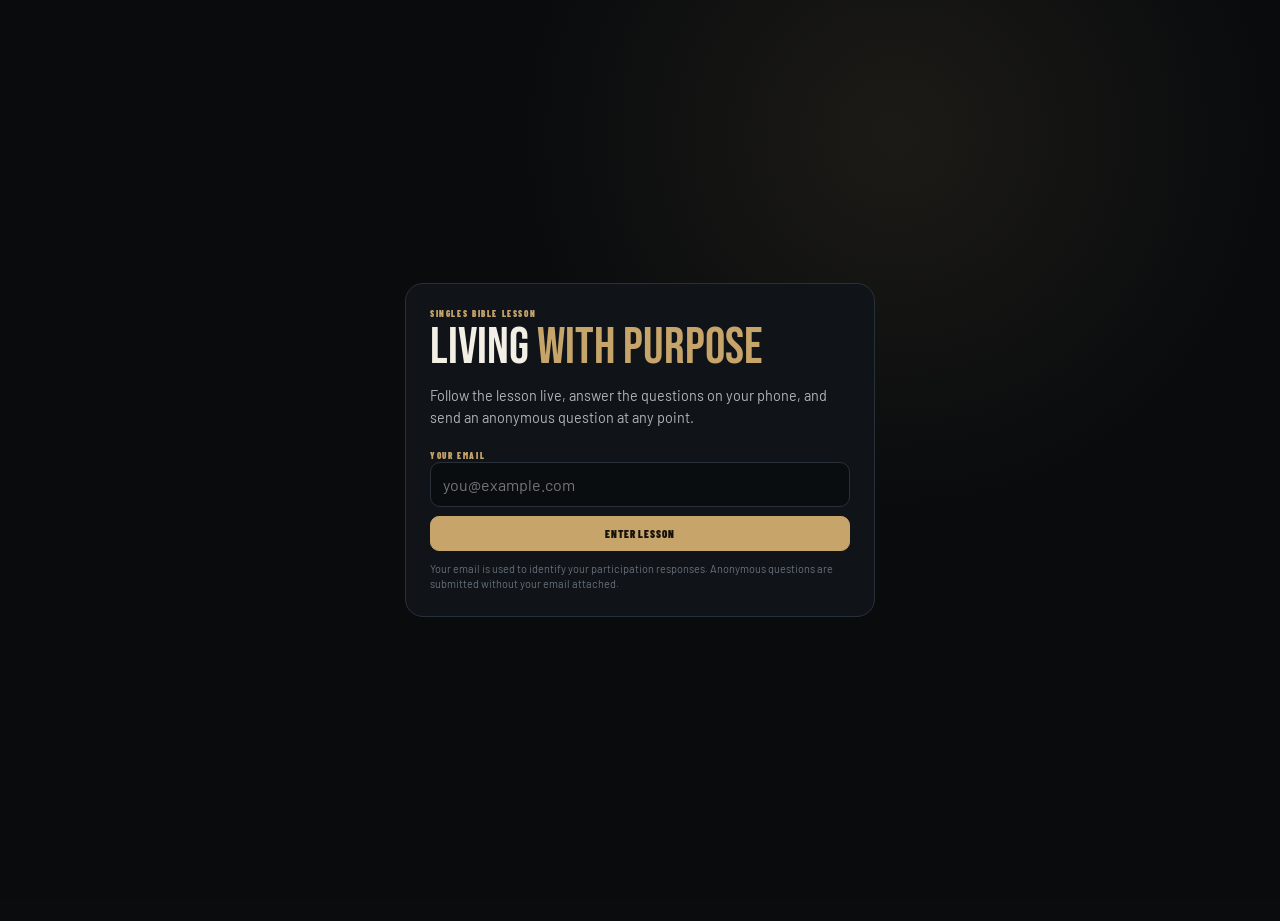
==== purpose/index.html @ 7925cb85 "Add Living With Purpose student portal" ====
<!doctype html>
<html lang="en">
<head>
<meta charset="utf-8">
<meta name="viewport" content="width=device-width,initial-scale=1,maximum-scale=1,user-scalable=no,viewport-fit=cover">
<title>Living With Purpose · Student Portal</title>
<link href="https://fonts.googleapis.com/css2?family=Bebas+Neue&family=Barlow+Condensed:wght@500;600;700;800;900&family=Barlow:wght@300;400;500;600&family=Playfair+Display:ital,wght@0,500;1,500&display=swap" rel="stylesheet">
<style>
:root{--bg:#0b0d0f;--panel:#11151a;--panel2:#171c22;--ink:#f4efe5;--muted:#87919b;--line:#28313a;--gold:#c6a46a;--sage:#91a69a;--green:#43c987;--red:#d46e63;--fd:'Bebas Neue',Impact,sans-serif;--fc:'Barlow Condensed','Arial Narrow',sans-serif;--fb:'Barlow',Arial,sans-serif;--fp:'Playfair Display',Georgia,serif}
*{box-sizing:border-box}html,body{margin:0;min-height:100%;background:var(--bg);color:var(--ink);font-family:var(--fb)}button,input,textarea{font:inherit}.hidden{display:none!important}
body{background:radial-gradient(circle at 85% 3%,rgba(145,166,154,.08),transparent 28%),linear-gradient(180deg,#0a0c0e,#0d1115 55%,#0a0c0e)}
.top{position:sticky;top:0;z-index:20;height:58px;padding:0 14px;display:flex;align-items:center;justify-content:space-between;background:rgba(10,12,14,.94);border-bottom:1px solid var(--line);backdrop-filter:blur(12px)}
.brand{font-family:var(--fd);font-size:1.15rem;letter-spacing:.06em}.brand span{color:var(--gold)}.live{display:flex;align-items:center;gap:7px;font-family:var(--fc);font-size:.58rem;font-weight:900;letter-spacing:.12em;text-transform:uppercase;color:var(--muted)}.dot{width:7px;height:7px;border-radius:50%;background:#4a525a}.dot.on{background:var(--green);box-shadow:0 0 10px rgba(67,201,135,.45)}
.shell{width:min(760px,100%);margin:0 auto;padding:15px 12px 80px}.card{border:1px solid var(--line);background:rgba(17,21,26,.94);border-radius:15px;padding:16px;margin-bottom:10px}.ey{font-family:var(--fc);font-size:.56rem;font-weight:900;letter-spacing:.18em;text-transform:uppercase;color:var(--gold);margin-bottom:7px}.title{font-family:var(--fd);font-size:clamp(2.1rem,9vw,4.5rem);line-height:.88;text-transform:uppercase}.sub{font-family:var(--fp);font-size:.95rem;line-height:1.5;color:#b8b3aa;margin-top:10px}.ref{font-family:var(--fc);font-size:.68rem;font-weight:900;letter-spacing:.1em;text-transform:uppercase;color:var(--sage);margin-top:11px}.body{font-size:.95rem;line-height:1.55;color:#d5d8da;margin-top:10px}.points{list-style:none;padding:0;margin:12px 0 0;display:grid;gap:8px}.points li{border-left:2px solid var(--gold);padding:7px 9px;background:#0c1014;font-size:.9rem;line-height:1.35}
.path{display:flex;gap:5px;overflow:auto;padding-bottom:2px}.path span{flex:0 0 auto;border:1px solid var(--line);border-radius:999px;padding:7px 10px;font-family:var(--fc);font-size:.55rem;font-weight:900;letter-spacing:.12em;text-transform:uppercase;color:#66717b}.path span.on{color:#16130e;background:var(--gold);border-color:var(--gold)}
.prompt{border-color:rgba(198,164,106,.55);box-shadow:0 12px 36px rgba(0,0,0,.18)}.prompt-q{font-family:var(--fc);font-size:1.25rem;font-weight:800;line-height:1.08}.hint{font-size:.78rem;color:var(--muted);margin:7px 0 10px}.ta,.email{width:100%;border:1px solid var(--line);border-radius:10px;background:#0a0d10;color:var(--ink);padding:12px;outline:none}.ta{min-height:105px;resize:vertical;line-height:1.45}.email:focus,.ta:focus{border-color:var(--gold)}.actions{display:flex;gap:8px;align-items:center;margin-top:9px}.btn{border:1px solid var(--line);border-radius:9px;background:var(--panel2);color:var(--ink);padding:10px 12px;font-family:var(--fc);font-size:.68rem;font-weight:900;letter-spacing:.09em;text-transform:uppercase;cursor:pointer}.btn.primary{background:var(--gold);border-color:var(--gold);color:#17130c}.btn.ghost{background:transparent}.save-state{font-family:var(--fc);font-size:.58rem;font-weight:800;letter-spacing:.08em;text-transform:uppercase;color:var(--muted)}.save-state.ok{color:var(--green)}.save-state.err{color:#ff988e}
.progress-row{display:flex;justify-content:space-between;gap:12px;align-items:center}.progress-label{font-family:var(--fc);font-weight:800}.progress-num{font-family:var(--fd);font-size:1.5rem;color:var(--gold)}.bar{height:5px;background:#20272e;margin-top:9px;overflow:hidden;border-radius:99px}.bar div{height:100%;width:0;background:var(--gold);transition:width .2s}
details{border:1px solid var(--line);border-radius:15px;background:#0d1115;margin-bottom:10px;overflow:hidden}summary{list-style:none;padding:14px 15px;font-family:var(--fc);font-size:.68rem;font-weight:900;letter-spacing:.12em;text-transform:uppercase;color:#aab0b5;cursor:pointer;display:flex;justify-content:space-between}summary::-webkit-details-marker{display:none}summary:after{content:'+';color:var(--gold)}details[open] summary:after{content:'−'}.details-body{padding:0 10px 10px}.mini-q{border-top:1px solid var(--line);padding:11px 4px}.mini-q:first-child{border-top:0}.mini-q-title{font-family:var(--fc);font-weight:800;font-size:.88rem}.mini-q-state{font-size:.65rem;color:var(--muted);margin-top:4px}
.ask{border-color:rgba(145,166,154,.42)}.ask .ey{color:var(--sage)}.privacy{font-size:.72rem;color:#6f7881;line-height:1.4;margin-top:8px}
.gate{position:fixed;inset:0;z-index:100;background:radial-gradient(circle at 70% 15%,rgba(198,164,106,.1),transparent 32%),#090b0d;display:flex;align-items:center;justify-content:center;padding:18px}.gate-box{width:min(470px,100%);border:1px solid var(--line);background:#101419;border-radius:18px;padding:24px}.gate-title{font-family:var(--fd);font-size:3.2rem;line-height:.85;text-transform:uppercase}.gate-title span{color:var(--gold)}.gate-copy{font-size:.9rem;line-height:1.5;color:#aeb4b9;margin:15px 0}.gate-error{font-size:.75rem;color:#ff9a91;margin-top:8px}.small-note{font-size:.68rem;color:#66707a;line-height:1.4;margin-top:10px}.footer{text-align:center;font-family:var(--fc);font-size:.55rem;letter-spacing:.12em;text-transform:uppercase;color:#4d555d;padding-top:12px}
.toast{position:fixed;left:50%;bottom:20px;transform:translateX(-50%) translateY(20px);opacity:0;pointer-events:none;z-index:200;background:#171c21;border:1px solid var(--line);border-radius:999px;padding:9px 13px;font-family:var(--fc);font-size:.65rem;font-weight:900;letter-spacing:.08em;text-transform:uppercase;transition:.2s}.toast.on{opacity:1;transform:translateX(-50%) translateY(0)}
</style>
</head>
<body>
<div class="gate" id="gate">
  <div class="gate-box">
    <div class="ey">Singles Bible Lesson</div>
    <div class="gate-title">Living <span>With Purpose</span></div>
    <div class="gate-copy">Follow the lesson live, answer the questions on your phone, and send an anonymous question at any point.</div>
    <label class="ey" for="email">Your email</label>
    <input class="email" id="email" type="email" inputmode="email" autocomplete="email" placeholder="you@example.com">
    <button class="btn primary" style="width:100%;margin-top:9px" onclick="enterPortal()">Enter Lesson</button>
    <div class="gate-error hidden" id="gate-error"></div>
    <div class="small-note">Your email is used to identify your participation responses. Anonymous questions are submitted without your email attached.</div>
  </div>
</div>

<header class="top"><div class="brand">Living <span>With Purpose</span></div><div class="live"><span id="dot" class="dot"></span><span id="sync-label">Connecting</span></div></header>
<main class="shell">
  <section class="card">
    <div class="ey">Today's Path</div>
    <div class="path" id="path"><span data-p="OPEN">Start</span><span data-p="SEEK">Seek</span><span data-p="ASK">Ask</span><span data-p="KNOCK">Knock</span><span data-p="CALL">Call</span><span data-p="TRUST">Trust</span></div>
  </section>

  <section class="card" id="live-card">
    <div class="ey" id="live-ey">Waiting for lesson</div>
    <div class="title" id="live-title">Living With Purpose</div>
    <div class="sub" id="live-sub">Seeking God's Best in Every Stage of Life</div>
    <div class="ref" id="live-ref">Matthew 6:33</div>
    <div class="body" id="live-body">The lesson will follow here as the presenter advances the main screen.</div>
    <ul class="points hidden" id="live-points"></ul>
  </section>

  <section id="prompt-zone"></section>

  <section class="card">
    <div class="progress-row"><div><div class="ey">Participation</div><div class="progress-label">Your responses</div></div><div class="progress-num" id="progress-num">0/11</div></div>
    <div class="bar"><div id="progress-bar"></div></div>
  </section>

  <details>
    <summary>All lesson questions</summary>
    <div class="details-body" id="all-prompts"></div>
  </details>

  <section class="card ask">
    <div class="ey">Anonymous Ask a Question</div>
    <div class="prompt-q">Have a question about the lesson?</div>
    <div class="hint">Send it at any point. Your email is not included with this question.</div>
    <textarea class="ta" id="ask-text" placeholder="Type your question..."></textarea>
    <div class="actions"><button class="btn" onclick="submitAnonymousQuestion()">Send anonymously</button><span class="save-state" id="ask-state"></span></div>
    <div class="privacy">Anonymous questions are stored separately from your participation responses.</div>
  </section>

  <div class="footer">Living With Purpose · Matthew 6:33 · Student Portal</div>
</main>
<div class="toast" id="toast">Saved</div>

<script>
const ROOM='living-with-purpose-v1';
const CHANNEL='lwp-sync-v1';
const SERIES='living-with-purpose';
const LESSON='singles-2026-08-22';
let email='';
let sessionId=localStorage.getItem('lwp_student_session')||('lwp_'+(crypto.randomUUID?crypto.randomUUID():Date.now()+Math.random().toString(16).slice(2)));
localStorage.setItem('lwp_student_session',sessionId);
let bc=null,sbClient=null,sbChannel=null,sbUrl='',sbKey='';
let liveState={room:ROOM,started:false,slide:0};

const FOLLOW=[
{p:'OPEN',ey:'Living With Purpose',title:'Living With Purpose',sub:"Seeking God's Best in Every Stage of Life",ref:'Matthew 6:33',body:'Purpose is how you live while seeking God first in the stage He has you in now.'},
{p:'OPEN',ey:'Anchor Text',title:'Seek First',ref:'Matthew 6:33',body:'But seek ye first the kingdom of God, and his righteousness; and all these things shall be added unto you.'},
{p:'OPEN',ey:'Big Idea',title:'Purpose Is Present-Tense',body:'Purpose is not something you enter when your circumstances change.',sub:'Live purposefully in the stage God has you in now.'},
{p:'OPEN',ey:"Today's Progression",title:'SEEK → ASK → KNOCK → CALL → TRUST',body:'We pursue God first, bring Him our desires, move in obedience, call on Him, and release the outcome.'},
{p:'OPEN',ey:'Icebreaker · Round One',title:'What would you ask God for?',body:'Think about your present stage of life. What one thing would you ask God for?'},
{p:'OPEN',ey:'Icebreaker · Round Two',title:'What are you waiting on God for?',body:'Everybody is waiting for something.'},
{p:'OPEN',ey:'Transition',title:'Same Starting Point',body:'Different ages. Different situations. Different desires. Seek first the kingdom of God.'},
{p:'OPEN',ey:'Introduction',title:'Your Current Stage Is Not a Waiting Room',body:'Do not postpone purpose until marriage, a career, a house, more money, or another answered prayer.'},
{p:'OPEN',ey:'Scripture',title:'There Is Purpose in the Season',ref:'Ecclesiastes 3:1',body:'To every thing there is a season, and a time to every purpose under the heaven.'},
{p:'OPEN',ey:'Scripture',title:'Contentment Is Learned',ref:'Philippians 4:11',body:'Your joy, obedience, identity, and usefulness to God do not have to be suspended while you desire something more.'},
{p:'SEEK',ey:'01 · SEEK',title:'What Are You Looking For?',ref:'Matthew 6:33',body:'Seeking God first is about order.'},
{p:'SEEK',ey:'Order Matters',title:'Seek Him FIRST',body:'Everybody seeks something. The issue is what occupies first place.'},
{p:'SEEK',ey:'To Seek',title:'Intentional Pursuit',points:['Attention','Desire','Movement','Priority','Persistence']},
{p:'SEEK',ey:'Seek the Lord',title:'Scripture Repeats the Command',points:['Seek with all your heart','Seek continually','Seek His face','Seek while He may be found']},
{p:'SEEK',ey:'How Do We Seek God?',title:'Start With What God Has Given You',points:['Prayer','His Word','Obedience']},
{p:'SEEK',ey:'How Do We Seek God?',title:'Govern Appetite. Receive Counsel. Serve.',points:['Fasting','Godly counsel','Serving']},
{p:'SEEK',ey:'Discussion',title:'What Competes With God First?',body:'How can you tell when a legitimate desire has moved into first place?'},
{p:'ASK',ey:'02 · ASK',title:'Bring Your Desires to God',ref:'Matthew 7:7',body:'Christian maturity does not mean pretending you do not want anything.'},
{p:'ASK',ey:'Scripture',title:'Ask',ref:'Matthew 7:7',body:'Ask, and it shall be given you; seek, and ye shall find; knock, and it shall be opened unto you.'},
{p:'ASK',ey:'How Do We Ask?',title:'Bring the Real Request',points:['Ask specifically','Ask according to His will','Ask with faith','Ask with the right motives']},
{p:'ASK',ey:'Motive Check',title:'Why Do I Want What I Am Asking For?',body:'A request can be good while the motive still needs purification.'},
{p:'ASK',ey:'Important Principle',title:'God May Change the Situation or the Person',body:'Sometimes God answers the prayer by changing the person who prayed it.'},
{p:'KNOCK',ey:'03 · KNOCK',title:'Walk Toward the Doors You Are Praying About',ref:'Matthew 7:7',body:'Knocking introduces movement.'},
{p:'KNOCK',ey:'Active Waiting',title:'Prayer Is Not an Excuse for Passivity',points:['Apply','Budget','Become relational','Build maturity','Serve','Study']},
{p:'KNOCK',ey:'Open Doors',title:'Opportunity Is Not Automatically Permission',points:['Not every open door is from God','Not every closed door is rejection','Do not force a closed door','Do not fear an open door','Let Scripture govern every door']},
{p:'KNOCK',ey:'Ask the Room',title:'Waiting or Procrastinating?',body:'Waiting on God is active obedience without forcing the outcome.'},
{p:'CALL',ey:'04 · CALL',title:'When You Need God to Answer',ref:'Jeremiah 33:3',body:'There are moments when you are not merely seeking direction. You are crying out.'},
{p:'CALL',ey:'Scripture',title:'Call Unto Me',ref:'Jeremiah 33:3',body:'Call unto me, and I will answer thee, and shew thee great and mighty things, which thou knowest not.'},
{p:'CALL',ey:'Call on God',title:'Stop Carrying Everything Internally',points:['When you are lonely · Call','When you do not understand · Call','When you are afraid · Call','When temptation is strong · Call','When you made a mess · Call']},
{p:'CALL',ey:'Put It Together',title:'SEEK → ASK → KNOCK → CALL',body:'Then comes something harder: trust.'},
{p:'TRUST',ey:'05 · ALL THESE THINGS',title:'What Was Jesus Actually Promising?',ref:'Matthew 6:31-33',body:'The context tells us what “all these things” means.'},
{p:'TRUST',ey:'Read the Context',title:'Your Father Knows What You Need',ref:'Matthew 6:31-33',body:'Food, drink, clothing, and needs. Matthew 6:33 is not a guarantee of every imagined life outcome.'},
{p:'TRUST',ey:'Read the Context',title:'“All These Things” Does Not Mean Everything I Want',body:'Seeking God first is not a prosperity formula.'},
{p:'TRUST',ey:'The Promise Is Better',title:'You Take Care of My Kingdom',sub:'Trust Me with your needs.'},
{p:'TRUST',ey:'God Knows What You Need',title:'MY FATHER KNOWS',body:'The answer to anxiety is not control over the timeline. It is confidence that your Father knows.'},
{p:'TRUST',ey:"God's Best",title:"God's Best May Not Look Like My Plan",body:'God is forming who He has called you to become while giving what He knows is good for you.'},
{p:'TRUST',ey:'Scripture',title:'No Good Thing Will He Withhold',ref:'Psalm 84:11',body:'Trust God even when what is good, or the timing of it, is not yet clear.'},
{p:'TRUST',ey:'Singles Application',title:"DON'T WASTE THE STAGE YOU'RE IN",ref:'1 Corinthians 7:32',body:'Every stage carries opportunities unique to that stage.'},
{p:'TRUST',ey:'Scripture',title:'Use This Stage',ref:'1 Corinthians 7:32',body:'Do not spend this stage staring at the next one.'},
{p:'TRUST',ey:'Build Now',title:'What Can This Stage Produce?',points:['Spiritually','Financially','Emotionally','Relationally','Physically','Professionally','Ministerially']},
{p:'TRUST',ey:'For Those Desiring Marriage',title:'Do Not Just Seek the Right Person',sub:'Become the right person.'},
{p:'TRUST',ey:'Marriage',title:'You Bring Yourself Into Marriage',points:['Discipline','Character','Communication','Financial wisdom','Emotional maturity','Purity','Patience','Spiritual depth']},
{p:'TRUST',ey:'Final Exercise',title:'SEEK + ASK',body:'What should you pursue more intentionally? What desire should you honestly place before God?'},
{p:'TRUST',ey:'Final Exercise',title:'KNOCK + CALL',body:'What action should you take? What burden should you cry out to God about?'},
{p:'TRUST',ey:'Final Exercise',title:'TRUST',body:"What outcome do you need to release back into God's hands?"},
{p:'TRUST',ey:'Closing',title:'Seek First',ref:'Matthew 6:33',body:'Seek first the kingdom of God and trust Him with all these things.'},
{p:'TRUST',ey:'Live With Purpose Now',title:'Seek. Ask. Knock. Call. Trust.',body:'Serve. Build. Grow. Pray. Learn. Give. Love. Obey.'},
{p:'TRUST',ey:'Final Line',title:'THIS IS YOUR LIFE',body:'Your current stage is not the hallway leading to your life. If you seek the kingdom first, no stage has to be wasted.'}
];

const PROMPTS=[
{id:'icebreaker-ask',slide:4,q:'If you could ask God for one thing concerning your present stage of life, what would it be?',hint:'Keep it simple and honest.'},
{id:'icebreaker-waiting',slide:5,q:'What are you waiting on God for right now?',hint:'Everybody is waiting for something.'},
{id:'seek-competition',slide:16,q:'What competes most aggressively with seeking God first in your life?',hint:'Think about legitimate desires too, not only obviously sinful things.'},
{id:'seek-first-place',slide:16,q:'How can you tell when a legitimate desire has moved into first place?',hint:'What happens to your peace when you do not receive it?'},
{id:'ask-motive',slide:20,q:'Why do you want what you are asking God for?',hint:'Let God examine the motive, not only the request.'},
{id:'knock-waiting',slide:25,q:'What is the difference between waiting on God and procrastinating in your current situation?',hint:'Where might active obedience be required?'},
{id:'final-seek',slide:42,q:'SEEK · What is God asking you to pursue more intentionally in this stage?',hint:'Private reflection.'},
{id:'final-ask',slide:42,q:'ASK · What desire do you need to honestly place before God?',hint:'Private reflection.'},
{id:'final-knock',slide:43,q:'KNOCK · What action have you been praying about that you now need to take?',hint:'Name the next obedient step.'},
{id:'final-call',slide:43,q:'CALL · What burden have you been carrying that you need to cry out to God about?',hint:'Private reflection.'},
{id:'final-trust',slide:44,q:"TRUST · What outcome do you need to release back into God's hands?",hint:'Release the result without abandoning obedience.'}
];

function esc(s){return String(s??'').replace(/[&<>"']/g,c=>({'&':'&amp;','<':'&lt;','>':'&gt;','"':'&quot;',"'":'&#39;'}[c]));}
function validEmail(v){return /^[^\s@]+@[^\s@]+\.[^\s@]+$/.test(String(v||'').trim());}
function answerKey(id){return 'lwp_answer_'+id;}
function savedCount(){return PROMPTS.filter(p=>localStorage.getItem(answerKey(p.id)+'_saved')==='1').length;}
function toast(text){const el=document.getElementById('toast');el.textContent=text;el.classList.add('on');setTimeout(()=>el.classList.remove('on'),1500)}
function setSync(ok,label){document.getElementById('dot').classList.toggle('on',ok);document.getElementById('sync-label').textContent=label;}

async function enterPortal(){
  const input=document.getElementById('email');
  const value=String(input.value||'').trim().toLowerCase();
  const err=document.getElementById('gate-error');
  if(!validEmail(value)){err.textContent='Enter a valid email address.';err.classList.remove('hidden');return;}
  err.classList.add('hidden');
  try{
    const r=await fetch('/api/purpose-participation',{method:'POST',headers:{'Content-Type':'application/json'},body:JSON.stringify({action:'checkin',email:value,session_id:sessionId})});
    const data=await r.json().catch(()=>({}));
    if(!r.ok) throw new Error(data.error||'Could not enter lesson');
    email=value;localStorage.setItem('lwp_student_email',email);document.getElementById('gate').classList.add('hidden');renderAll();
  }catch(e){err.textContent=e.message||'Could not connect. Try again.';err.classList.remove('hidden');}
}

function renderLive(){
  const idx=liveState.started?Math.max(0,Math.min(Number(liveState.slide)||0,FOLLOW.length-1)):0;
  const f=FOLLOW[idx];
  document.getElementById('live-ey').textContent=liveState.started?`Slide ${idx+1} · ${f.ey}`:'Waiting for lesson';
  document.getElementById('live-title').textContent=f.title||'Living With Purpose';
  const sub=document.getElementById('live-sub');sub.textContent=f.sub||'';sub.classList.toggle('hidden',!f.sub);
  const ref=document.getElementById('live-ref');ref.textContent=f.ref||'';ref.classList.toggle('hidden',!f.ref);
  const body=document.getElementById('live-body');body.textContent=f.body||'';body.classList.toggle('hidden',!f.body);
  const points=document.getElementById('live-points');points.innerHTML=(f.points||[]).map(p=>`<li>${esc(p)}</li>`).join('');points.classList.toggle('hidden',!(f.points&&f.points.length));
  document.querySelectorAll('#path span').forEach(el=>el.classList.toggle('on',el.dataset.p===f.p));
  renderLivePrompts(idx);
}

function promptCard(p,compact=false){
  const draft=localStorage.getItem(answerKey(p.id))||'';
  const saved=localStorage.getItem(answerKey(p.id)+'_saved')==='1';
  if(compact) return `<div class="mini-q"><div class="mini-q-title">${esc(p.q)}</div><div class="mini-q-state">${saved?'Saved response':'Not answered yet'}</div></div>`;
  return `<section class="card prompt"><div class="ey">Participate</div><div class="prompt-q">${esc(p.q)}</div><div class="hint">${esc(p.hint||'')}</div><textarea class="ta" id="ta-${p.id}" oninput="saveDraft('${p.id}',this.value)" placeholder="Type your response...">${esc(draft)}</textarea><div class="actions"><button class="btn primary" onclick="saveAnswer('${p.id}')">${saved?'Update Response':'Save Response'}</button><span class="save-state ${saved?'ok':''}" id="state-${p.id}">${saved?'Saved':''}</span></div></section>`;
}
function renderLivePrompts(slide){
  const matches=PROMPTS.filter(p=>p.slide===slide);
  document.getElementById('prompt-zone').innerHTML=matches.map(p=>promptCard(p,false)).join('');
}
function renderAll(){
  renderLive();
  document.getElementById('all-prompts').innerHTML=PROMPTS.map(p=>promptCard(p,true)).join('');
  const n=savedCount();document.getElementById('progress-num').textContent=`${n}/${PROMPTS.length}`;document.getElementById('progress-bar').style.width=`${(n/PROMPTS.length)*100}%`;
}
function saveDraft(id,value){localStorage.setItem(answerKey(id),value);localStorage.removeItem(answerKey(id)+'_saved');updateProgress();}
function updateProgress(){const n=savedCount();document.getElementById('progress-num').textContent=`${n}/${PROMPTS.length}`;document.getElementById('progress-bar').style.width=`${(n/PROMPTS.length)*100}%`;}
async function saveAnswer(id){
  const p=PROMPTS.find(x=>x.id===id);const ta=document.getElementById('ta-'+id);if(!p||!ta)return;
  const text=String(ta.value||'').trim();const st=document.getElementById('state-'+id);
  if(!text){st.textContent='Write a response first';st.className='save-state err';return;}
  st.textContent='Saving…';st.className='save-state';
  try{
    const r=await fetch('/api/purpose-participation',{method:'POST',headers:{'Content-Type':'application/json'},body:JSON.stringify({action:'answer',email,session_id:sessionId,prompt_id:id,prompt:p.q,text})});
    const data=await r.json().catch(()=>({}));if(!r.ok)throw new Error(data.error||'Save failed');
    localStorage.setItem(answerKey(id),text);localStorage.setItem(answerKey(id)+'_saved','1');st.textContent='Saved';st.className='save-state ok';renderAll();toast('Response saved');
  }catch(e){st.textContent='Could not save';st.className='save-state err';}
}

async function submitAnonymousQuestion(){
  const ta=document.getElementById('ask-text');const stateEl=document.getElementById('ask-state');const text=String(ta.value||'').trim();
  if(!text){stateEl.textContent='Type a question first';stateEl.className='save-state err';return;}
  stateEl.textContent='Sending…';stateEl.className='save-state';
  try{
    const r=await fetch('/api/question-submit',{method:'POST',headers:{'Content-Type':'application/json'},body:JSON.stringify({id:'lwp_q_'+Date.now()+'_'+Math.random().toString(16).slice(2),text,series_slug:SERIES,lesson_slug:LESSON,name:'Anonymous',anonymous:true})});
    const data=await r.json().catch(()=>({}));if(!r.ok)throw new Error(data.error||'Send failed');
    ta.value='';stateEl.textContent='Sent anonymously';stateEl.className='save-state ok';toast('Question sent');setTimeout(()=>{stateEl.textContent='';stateEl.className='save-state'},2500);
  }catch(e){stateEl.textContent='Could not send';stateEl.className='save-state err';}
}

function handle(msg){if(!msg||msg.type!=='lwp_state'||msg.room!==ROOM||!msg.state)return;liveState={...liveState,...msg.state};renderLive();}
function startLocal(){try{bc=new BroadcastChannel(CHANNEL);bc.onmessage=e=>handle(e.data)}catch(e){}}
async function loadCurrentState(){
  if(!sbUrl||!sbKey)return;
  try{
    const r=await fetch(sbUrl+'/rest/v1/sync_state?id=eq.1&select=payload',{headers:{apikey:sbKey,Authorization:'Bearer '+sbKey}});const rows=await r.json();const raw=rows?.[0]?.payload;const msg=typeof raw==='string'?JSON.parse(raw):raw;handle(msg);
  }catch(e){}
}
async function initNetwork(){
  try{const r=await fetch('/api/config',{cache:'no-store'});const cfg=await r.json();sbUrl=cfg.supabaseUrl||'';sbKey=cfg.supabaseAnonKey||'';}catch(e){}
  if(!sbUrl||!sbKey){setSync(false,'Local only');return;}
  await loadCurrentState();
  const script=document.createElement('script');script.src='https://cdn.jsdelivr.net/npm/@supabase/supabase-js@2/dist/umd/supabase.min.js';script.onload=()=>{
    try{sbClient=window.supabase.createClient(sbUrl,sbKey);sbChannel=sbClient.channel('living-with-purpose-students').on('postgres_changes',{event:'*',schema:'public',table:'sync_state'},p=>{try{const raw=p.new?.payload;const msg=typeof raw==='string'?JSON.parse(raw):raw;handle(msg)}catch(e){}}).subscribe(status=>{if(status==='SUBSCRIBED')setSync(true,'Following live');if(status==='CHANNEL_ERROR'||status==='TIMED_OUT')setSync(false,'Sync error')});}catch(e){setSync(false,'Sync error')}
  };script.onerror=()=>setSync(false,'Local only');document.head.appendChild(script);
}

function init(){
  const saved=localStorage.getItem('lwp_student_email')||'';
  if(saved&&validEmail(saved)){email=saved;document.getElementById('email').value=saved;document.getElementById('gate').classList.add('hidden');fetch('/api/purpose-participation',{method:'POST',headers:{'Content-Type':'application/json'},body:JSON.stringify({action:'checkin',email,session_id:sessionId})}).catch(()=>{});}else document.getElementById('email').value=saved;
  renderAll();startLocal();initNetwork();
}
init();
</script>
</body>
</html>
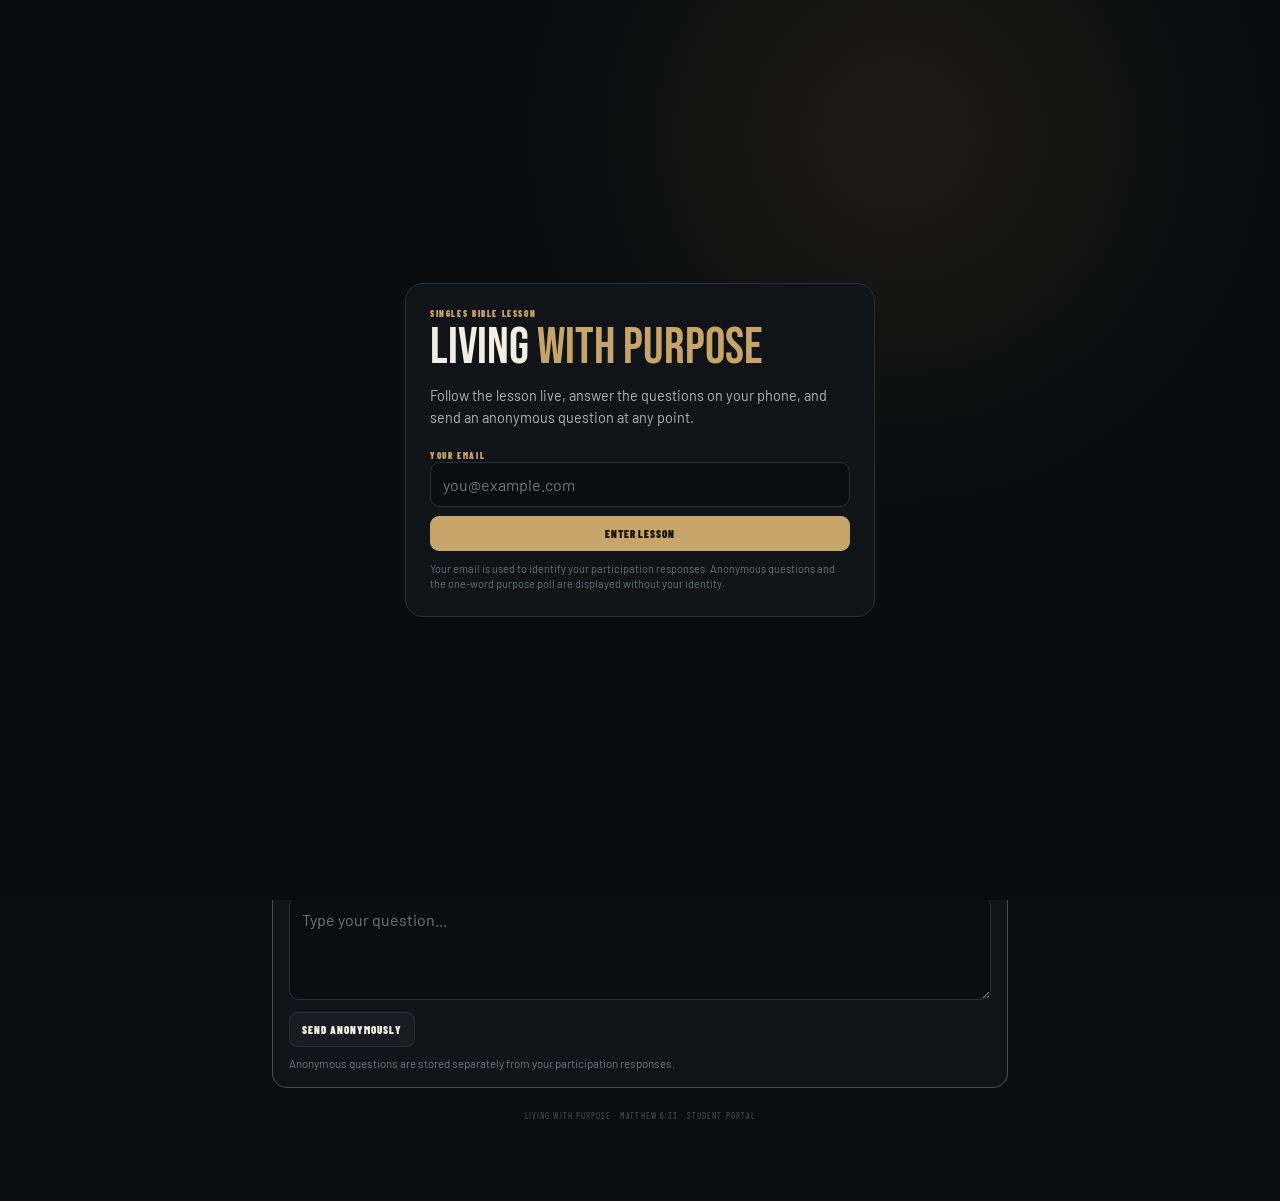
==== commit 00f2ec05: "Add one-word purpose poll to student portal" ====
--- a/purpose/index.html
+++ b/purpose/index.html
@@ -13,80 +13,32 @@
 .brand{font-family:var(--fd);font-size:1.15rem;letter-spacing:.06em}.brand span{color:var(--gold)}.live{display:flex;align-items:center;gap:7px;font-family:var(--fc);font-size:.58rem;font-weight:900;letter-spacing:.12em;text-transform:uppercase;color:var(--muted)}.dot{width:7px;height:7px;border-radius:50%;background:#4a525a}.dot.on{background:var(--green);box-shadow:0 0 10px rgba(67,201,135,.45)}
 .shell{width:min(760px,100%);margin:0 auto;padding:15px 12px 80px}.card{border:1px solid var(--line);background:rgba(17,21,26,.94);border-radius:15px;padding:16px;margin-bottom:10px}.ey{font-family:var(--fc);font-size:.56rem;font-weight:900;letter-spacing:.18em;text-transform:uppercase;color:var(--gold);margin-bottom:7px}.title{font-family:var(--fd);font-size:clamp(2.1rem,9vw,4.5rem);line-height:.88;text-transform:uppercase}.sub{font-family:var(--fp);font-size:.95rem;line-height:1.5;color:#b8b3aa;margin-top:10px}.ref{font-family:var(--fc);font-size:.68rem;font-weight:900;letter-spacing:.1em;text-transform:uppercase;color:var(--sage);margin-top:11px}.body{font-size:.95rem;line-height:1.55;color:#d5d8da;margin-top:10px}.points{list-style:none;padding:0;margin:12px 0 0;display:grid;gap:8px}.points li{border-left:2px solid var(--gold);padding:7px 9px;background:#0c1014;font-size:.9rem;line-height:1.35}
 .path{display:flex;gap:5px;overflow:auto;padding-bottom:2px}.path span{flex:0 0 auto;border:1px solid var(--line);border-radius:999px;padding:7px 10px;font-family:var(--fc);font-size:.55rem;font-weight:900;letter-spacing:.12em;text-transform:uppercase;color:#66717b}.path span.on{color:#16130e;background:var(--gold);border-color:var(--gold)}
-.prompt{border-color:rgba(198,164,106,.55);box-shadow:0 12px 36px rgba(0,0,0,.18)}.prompt-q{font-family:var(--fc);font-size:1.25rem;font-weight:800;line-height:1.08}.hint{font-size:.78rem;color:var(--muted);margin:7px 0 10px}.ta,.email{width:100%;border:1px solid var(--line);border-radius:10px;background:#0a0d10;color:var(--ink);padding:12px;outline:none}.ta{min-height:105px;resize:vertical;line-height:1.45}.email:focus,.ta:focus{border-color:var(--gold)}.actions{display:flex;gap:8px;align-items:center;margin-top:9px}.btn{border:1px solid var(--line);border-radius:9px;background:var(--panel2);color:var(--ink);padding:10px 12px;font-family:var(--fc);font-size:.68rem;font-weight:900;letter-spacing:.09em;text-transform:uppercase;cursor:pointer}.btn.primary{background:var(--gold);border-color:var(--gold);color:#17130c}.btn.ghost{background:transparent}.save-state{font-family:var(--fc);font-size:.58rem;font-weight:800;letter-spacing:.08em;text-transform:uppercase;color:var(--muted)}.save-state.ok{color:var(--green)}.save-state.err{color:#ff988e}
+.prompt{border-color:rgba(198,164,106,.55);box-shadow:0 12px 36px rgba(0,0,0,.18)}.prompt-q{font-family:var(--fc);font-size:1.25rem;font-weight:800;line-height:1.08}.hint{font-size:.78rem;color:var(--muted);margin:7px 0 10px}.ta,.email,.word-input{width:100%;border:1px solid var(--line);border-radius:10px;background:#0a0d10;color:var(--ink);padding:12px;outline:none}.ta{min-height:105px;resize:vertical;line-height:1.45}.email:focus,.ta:focus,.word-input:focus{border-color:var(--gold)}.actions{display:flex;gap:8px;align-items:center;margin-top:9px;flex-wrap:wrap}.btn{border:1px solid var(--line);border-radius:9px;background:var(--panel2);color:var(--ink);padding:10px 12px;font-family:var(--fc);font-size:.68rem;font-weight:900;letter-spacing:.09em;text-transform:uppercase;cursor:pointer}.btn.primary{background:var(--gold);border-color:var(--gold);color:#17130c}.btn.ghost{background:transparent}.save-state{font-family:var(--fc);font-size:.58rem;font-weight:800;letter-spacing:.08em;text-transform:uppercase;color:var(--muted)}.save-state.ok{color:var(--green)}.save-state.err{color:#ff988e}
+.poll-card{position:relative;overflow:hidden;border-color:rgba(198,164,106,.55);background:radial-gradient(circle at 100% 0,rgba(198,164,106,.12),transparent 45%),rgba(17,21,26,.96)}.poll-card:after{content:'ONE WORD';position:absolute;right:-8px;bottom:-18px;font-family:var(--fd);font-size:5.2rem;color:rgba(198,164,106,.045);pointer-events:none}.poll-q{font-family:var(--fd);font-size:clamp(2rem,8vw,3.4rem);line-height:.92;text-transform:uppercase;max-width:580px}.word-row{display:grid;grid-template-columns:1fr auto;gap:8px;margin-top:14px;position:relative;z-index:1}.word-input{font-family:var(--fc);font-size:1.12rem;font-weight:800;letter-spacing:.03em}.poll-note{font-size:.72rem;line-height:1.45;color:var(--muted);margin-top:9px;position:relative;z-index:1}
 .progress-row{display:flex;justify-content:space-between;gap:12px;align-items:center}.progress-label{font-family:var(--fc);font-weight:800}.progress-num{font-family:var(--fd);font-size:1.5rem;color:var(--gold)}.bar{height:5px;background:#20272e;margin-top:9px;overflow:hidden;border-radius:99px}.bar div{height:100%;width:0;background:var(--gold);transition:width .2s}
 details{border:1px solid var(--line);border-radius:15px;background:#0d1115;margin-bottom:10px;overflow:hidden}summary{list-style:none;padding:14px 15px;font-family:var(--fc);font-size:.68rem;font-weight:900;letter-spacing:.12em;text-transform:uppercase;color:#aab0b5;cursor:pointer;display:flex;justify-content:space-between}summary::-webkit-details-marker{display:none}summary:after{content:'+';color:var(--gold)}details[open] summary:after{content:'−'}.details-body{padding:0 10px 10px}.mini-q{border-top:1px solid var(--line);padding:11px 4px}.mini-q:first-child{border-top:0}.mini-q-title{font-family:var(--fc);font-weight:800;font-size:.88rem}.mini-q-state{font-size:.65rem;color:var(--muted);margin-top:4px}
 .ask{border-color:rgba(145,166,154,.42)}.ask .ey{color:var(--sage)}.privacy{font-size:.72rem;color:#6f7881;line-height:1.4;margin-top:8px}
 .gate{position:fixed;inset:0;z-index:100;background:radial-gradient(circle at 70% 15%,rgba(198,164,106,.1),transparent 32%),#090b0d;display:flex;align-items:center;justify-content:center;padding:18px}.gate-box{width:min(470px,100%);border:1px solid var(--line);background:#101419;border-radius:18px;padding:24px}.gate-title{font-family:var(--fd);font-size:3.2rem;line-height:.85;text-transform:uppercase}.gate-title span{color:var(--gold)}.gate-copy{font-size:.9rem;line-height:1.5;color:#aeb4b9;margin:15px 0}.gate-error{font-size:.75rem;color:#ff9a91;margin-top:8px}.small-note{font-size:.68rem;color:#66707a;line-height:1.4;margin-top:10px}.footer{text-align:center;font-family:var(--fc);font-size:.55rem;letter-spacing:.12em;text-transform:uppercase;color:#4d555d;padding-top:12px}
 .toast{position:fixed;left:50%;bottom:20px;transform:translateX(-50%) translateY(20px);opacity:0;pointer-events:none;z-index:200;background:#171c21;border:1px solid var(--line);border-radius:999px;padding:9px 13px;font-family:var(--fc);font-size:.65rem;font-weight:900;letter-spacing:.08em;text-transform:uppercase;transition:.2s}.toast.on{opacity:1;transform:translateX(-50%) translateY(0)}
+@media(max-width:480px){.word-row{grid-template-columns:1fr}.word-row .btn{width:100%}}
 </style>
 </head>
 <body>
-<div class="gate" id="gate">
-  <div class="gate-box">
-    <div class="ey">Singles Bible Lesson</div>
-    <div class="gate-title">Living <span>With Purpose</span></div>
-    <div class="gate-copy">Follow the lesson live, answer the questions on your phone, and send an anonymous question at any point.</div>
-    <label class="ey" for="email">Your email</label>
-    <input class="email" id="email" type="email" inputmode="email" autocomplete="email" placeholder="you@example.com">
-    <button class="btn primary" style="width:100%;margin-top:9px" onclick="enterPortal()">Enter Lesson</button>
-    <div class="gate-error hidden" id="gate-error"></div>
-    <div class="small-note">Your email is used to identify your participation responses. Anonymous questions are submitted without your email attached.</div>
-  </div>
-</div>
-
+<div class="gate" id="gate"><div class="gate-box"><div class="ey">Singles Bible Lesson</div><div class="gate-title">Living <span>With Purpose</span></div><div class="gate-copy">Follow the lesson live, answer the questions on your phone, and send an anonymous question at any point.</div><label class="ey" for="email">Your email</label><input class="email" id="email" type="email" inputmode="email" autocomplete="email" placeholder="you@example.com"><button class="btn primary" style="width:100%;margin-top:9px" onclick="enterPortal()">Enter Lesson</button><div class="gate-error hidden" id="gate-error"></div><div class="small-note">Your email is used to identify your participation responses. Anonymous questions and the one-word purpose poll are displayed without your identity.</div></div></div>
 <header class="top"><div class="brand">Living <span>With Purpose</span></div><div class="live"><span id="dot" class="dot"></span><span id="sync-label">Connecting</span></div></header>
 <main class="shell">
-  <section class="card">
-    <div class="ey">Today's Path</div>
-    <div class="path" id="path"><span data-p="OPEN">Start</span><span data-p="SEEK">Seek</span><span data-p="ASK">Ask</span><span data-p="KNOCK">Knock</span><span data-p="CALL">Call</span><span data-p="TRUST">Trust</span></div>
-  </section>
-
-  <section class="card" id="live-card">
-    <div class="ey" id="live-ey">Waiting for lesson</div>
-    <div class="title" id="live-title">Living With Purpose</div>
-    <div class="sub" id="live-sub">Seeking God's Best in Every Stage of Life</div>
-    <div class="ref" id="live-ref">Matthew 6:33</div>
-    <div class="body" id="live-body">The lesson will follow here as the presenter advances the main screen.</div>
-    <ul class="points hidden" id="live-points"></ul>
-  </section>
-
-  <section id="prompt-zone"></section>
-
-  <section class="card">
-    <div class="progress-row"><div><div class="ey">Participation</div><div class="progress-label">Your responses</div></div><div class="progress-num" id="progress-num">0/11</div></div>
-    <div class="bar"><div id="progress-bar"></div></div>
-  </section>
-
-  <details>
-    <summary>All lesson questions</summary>
-    <div class="details-body" id="all-prompts"></div>
-  </details>
-
-  <section class="card ask">
-    <div class="ey">Anonymous Ask a Question</div>
-    <div class="prompt-q">Have a question about the lesson?</div>
-    <div class="hint">Send it at any point. Your email is not included with this question.</div>
-    <textarea class="ta" id="ask-text" placeholder="Type your question..."></textarea>
-    <div class="actions"><button class="btn" onclick="submitAnonymousQuestion()">Send anonymously</button><span class="save-state" id="ask-state"></span></div>
-    <div class="privacy">Anonymous questions are stored separately from your participation responses.</div>
-  </section>
-
-  <div class="footer">Living With Purpose · Matthew 6:33 · Student Portal</div>
-</main>
-<div class="toast" id="toast">Saved</div>
-
+<section class="card"><div class="ey">Today's Path</div><div class="path" id="path"><span data-p="OPEN">Start</span><span data-p="SEEK">Seek</span><span data-p="ASK">Ask</span><span data-p="KNOCK">Knock</span><span data-p="CALL">Call</span><span data-p="TRUST">Trust</span></div></section>
+<section class="card" id="live-card"><div class="ey" id="live-ey">Waiting for lesson</div><div class="title" id="live-title">Living With Purpose</div><div class="sub" id="live-sub">Seeking God's Best in Every Stage of Life</div><div class="ref" id="live-ref">Matthew 6:33</div><div class="body" id="live-body">The lesson will follow here as the presenter advances the main screen.</div><ul class="points hidden" id="live-points"></ul></section>
+<section class="card poll-card"><div class="ey">Live Purpose Poll</div><div class="poll-q">In one word, describe your purpose.</div><div class="hint">At the end, the room's words will become a live constellation on the main screen.</div><div class="word-row"><input class="word-input" id="purpose-word" maxlength="32" autocomplete="off" placeholder="One word…"><button class="btn primary" onclick="submitPurposeWord()">Add My Word</button></div><div class="actions"><span class="save-state" id="purpose-word-state"></span></div><div class="poll-note">Your word is used anonymously in the closing constellation. You can change it later by submitting a new word from this same device.</div></section>
+<section id="prompt-zone"></section>
+<section class="card"><div class="progress-row"><div><div class="ey">Participation</div><div class="progress-label">Your responses</div></div><div class="progress-num" id="progress-num">0/11</div></div><div class="bar"><div id="progress-bar"></div></div></section>
+<details><summary>All lesson questions</summary><div class="details-body" id="all-prompts"></div></details>
+<section class="card ask"><div class="ey">Anonymous Ask a Question</div><div class="prompt-q">Have a question about the lesson?</div><div class="hint">Send it at any point. Your email is not included with this question.</div><textarea class="ta" id="ask-text" placeholder="Type your question..."></textarea><div class="actions"><button class="btn" onclick="submitAnonymousQuestion()">Send anonymously</button><span class="save-state" id="ask-state"></span></div><div class="privacy">Anonymous questions are stored separately from your participation responses.</div></section>
+<div class="footer">Living With Purpose · Matthew 6:33 · Student Portal</div>
+</main><div class="toast" id="toast">Saved</div>
 <script>
-const ROOM='living-with-purpose-v1';
-const CHANNEL='lwp-sync-v1';
-const SERIES='living-with-purpose';
-const LESSON='singles-2026-08-22';
-let email='';
-let sessionId=localStorage.getItem('lwp_student_session')||('lwp_'+(crypto.randomUUID?crypto.randomUUID():Date.now()+Math.random().toString(16).slice(2)));
-localStorage.setItem('lwp_student_session',sessionId);
-let bc=null,sbClient=null,sbChannel=null,sbUrl='',sbKey='';
-let liveState={room:ROOM,started:false,slide:0};
-
+const ROOM='living-with-purpose-v1',CHANNEL='lwp-sync-v1',SERIES='living-with-purpose',LESSON='singles-2026-08-22',PURPOSE_POLL='lwp-purpose-word';
+let email='';let sessionId=localStorage.getItem('lwp_student_session')||('lwp_'+(crypto.randomUUID?crypto.randomUUID():Date.now()+Math.random().toString(16).slice(2)));localStorage.setItem('lwp_student_session',sessionId);let bc=null,sbClient=null,sbChannel=null,sbUrl='',sbKey='';let liveState={room:ROOM,started:false,slide:0};
 const FOLLOW=[
 {p:'OPEN',ey:'Living With Purpose',title:'Living With Purpose',sub:"Seeking God's Best in Every Stage of Life",ref:'Matthew 6:33',body:'Purpose is how you live while seeking God first in the stage He has you in now.'},
 {p:'OPEN',ey:'Anchor Text',title:'Seek First',ref:'Matthew 6:33',body:'But seek ye first the kingdom of God, and his righteousness; and all these things shall be added unto you.'},
@@ -137,118 +89,23 @@
 {p:'TRUST',ey:'Live With Purpose Now',title:'Seek. Ask. Knock. Call. Trust.',body:'Serve. Build. Grow. Pray. Learn. Give. Love. Obey.'},
 {p:'TRUST',ey:'Final Line',title:'THIS IS YOUR LIFE',body:'Your current stage is not the hallway leading to your life. If you seek the kingdom first, no stage has to be wasted.'}
 ];
-
 const PROMPTS=[
-{id:'icebreaker-ask',slide:4,q:'If you could ask God for one thing concerning your present stage of life, what would it be?',hint:'Keep it simple and honest.'},
-{id:'icebreaker-waiting',slide:5,q:'What are you waiting on God for right now?',hint:'Everybody is waiting for something.'},
-{id:'seek-competition',slide:16,q:'What competes most aggressively with seeking God first in your life?',hint:'Think about legitimate desires too, not only obviously sinful things.'},
-{id:'seek-first-place',slide:16,q:'How can you tell when a legitimate desire has moved into first place?',hint:'What happens to your peace when you do not receive it?'},
-{id:'ask-motive',slide:20,q:'Why do you want what you are asking God for?',hint:'Let God examine the motive, not only the request.'},
-{id:'knock-waiting',slide:25,q:'What is the difference between waiting on God and procrastinating in your current situation?',hint:'Where might active obedience be required?'},
-{id:'final-seek',slide:42,q:'SEEK · What is God asking you to pursue more intentionally in this stage?',hint:'Private reflection.'},
-{id:'final-ask',slide:42,q:'ASK · What desire do you need to honestly place before God?',hint:'Private reflection.'},
-{id:'final-knock',slide:43,q:'KNOCK · What action have you been praying about that you now need to take?',hint:'Name the next obedient step.'},
-{id:'final-call',slide:43,q:'CALL · What burden have you been carrying that you need to cry out to God about?',hint:'Private reflection.'},
-{id:'final-trust',slide:44,q:"TRUST · What outcome do you need to release back into God's hands?",hint:'Release the result without abandoning obedience.'}
+{id:'icebreaker-ask',slide:4,q:'If you could ask God for one thing concerning your present stage of life, what would it be?',hint:'Keep it simple and honest.'},{id:'icebreaker-waiting',slide:5,q:'What are you waiting on God for right now?',hint:'Everybody is waiting for something.'},{id:'seek-competition',slide:16,q:'What competes most aggressively with seeking God first in your life?',hint:'Think about legitimate desires too, not only obviously sinful things.'},{id:'seek-first-place',slide:16,q:'How can you tell when a legitimate desire has moved into first place?',hint:'What happens to your peace when you do not receive it?'},{id:'ask-motive',slide:20,q:'Why do you want what you are asking God for?',hint:'Let God examine the motive, not only the request.'},{id:'knock-waiting',slide:25,q:'What is the difference between waiting on God and procrastinating in your current situation?',hint:'Where might active obedience be required?'},{id:'final-seek',slide:42,q:'SEEK · What is God asking you to pursue more intentionally in this stage?',hint:'Private reflection.'},{id:'final-ask',slide:42,q:'ASK · What desire do you need to honestly place before God?',hint:'Private reflection.'},{id:'final-knock',slide:43,q:'KNOCK · What action have you been praying about that you now need to take?',hint:'Name the next obedient step.'},{id:'final-call',slide:43,q:'CALL · What burden have you been carrying that you need to cry out to God about?',hint:'Private reflection.'},{id:'final-trust',slide:44,q:"TRUST · What outcome do you need to release back into God's hands?",hint:'Release the result without abandoning obedience.'}
 ];
-
-function esc(s){return String(s??'').replace(/[&<>"']/g,c=>({'&':'&amp;','<':'&lt;','>':'&gt;','"':'&quot;',"'":'&#39;'}[c]));}
-function validEmail(v){return /^[^\s@]+@[^\s@]+\.[^\s@]+$/.test(String(v||'').trim());}
-function answerKey(id){return 'lwp_answer_'+id;}
-function savedCount(){return PROMPTS.filter(p=>localStorage.getItem(answerKey(p.id)+'_saved')==='1').length;}
-function toast(text){const el=document.getElementById('toast');el.textContent=text;el.classList.add('on');setTimeout(()=>el.classList.remove('on'),1500)}
-function setSync(ok,label){document.getElementById('dot').classList.toggle('on',ok);document.getElementById('sync-label').textContent=label;}
-
-async function enterPortal(){
-  const input=document.getElementById('email');
-  const value=String(input.value||'').trim().toLowerCase();
-  const err=document.getElementById('gate-error');
-  if(!validEmail(value)){err.textContent='Enter a valid email address.';err.classList.remove('hidden');return;}
-  err.classList.add('hidden');
-  try{
-    const r=await fetch('/api/purpose-participation',{method:'POST',headers:{'Content-Type':'application/json'},body:JSON.stringify({action:'checkin',email:value,session_id:sessionId})});
-    const data=await r.json().catch(()=>({}));
-    if(!r.ok) throw new Error(data.error||'Could not enter lesson');
-    email=value;localStorage.setItem('lwp_student_email',email);document.getElementById('gate').classList.add('hidden');renderAll();
-  }catch(e){err.textContent=e.message||'Could not connect. Try again.';err.classList.remove('hidden');}
-}
-
-function renderLive(){
-  const idx=liveState.started?Math.max(0,Math.min(Number(liveState.slide)||0,FOLLOW.length-1)):0;
-  const f=FOLLOW[idx];
-  document.getElementById('live-ey').textContent=liveState.started?`Slide ${idx+1} · ${f.ey}`:'Waiting for lesson';
-  document.getElementById('live-title').textContent=f.title||'Living With Purpose';
-  const sub=document.getElementById('live-sub');sub.textContent=f.sub||'';sub.classList.toggle('hidden',!f.sub);
-  const ref=document.getElementById('live-ref');ref.textContent=f.ref||'';ref.classList.toggle('hidden',!f.ref);
-  const body=document.getElementById('live-body');body.textContent=f.body||'';body.classList.toggle('hidden',!f.body);
-  const points=document.getElementById('live-points');points.innerHTML=(f.points||[]).map(p=>`<li>${esc(p)}</li>`).join('');points.classList.toggle('hidden',!(f.points&&f.points.length));
-  document.querySelectorAll('#path span').forEach(el=>el.classList.toggle('on',el.dataset.p===f.p));
-  renderLivePrompts(idx);
-}
-
-function promptCard(p,compact=false){
-  const draft=localStorage.getItem(answerKey(p.id))||'';
-  const saved=localStorage.getItem(answerKey(p.id)+'_saved')==='1';
-  if(compact) return `<div class="mini-q"><div class="mini-q-title">${esc(p.q)}</div><div class="mini-q-state">${saved?'Saved response':'Not answered yet'}</div></div>`;
-  return `<section class="card prompt"><div class="ey">Participate</div><div class="prompt-q">${esc(p.q)}</div><div class="hint">${esc(p.hint||'')}</div><textarea class="ta" id="ta-${p.id}" oninput="saveDraft('${p.id}',this.value)" placeholder="Type your response...">${esc(draft)}</textarea><div class="actions"><button class="btn primary" onclick="saveAnswer('${p.id}')">${saved?'Update Response':'Save Response'}</button><span class="save-state ${saved?'ok':''}" id="state-${p.id}">${saved?'Saved':''}</span></div></section>`;
-}
-function renderLivePrompts(slide){
-  const matches=PROMPTS.filter(p=>p.slide===slide);
-  document.getElementById('prompt-zone').innerHTML=matches.map(p=>promptCard(p,false)).join('');
-}
-function renderAll(){
-  renderLive();
-  document.getElementById('all-prompts').innerHTML=PROMPTS.map(p=>promptCard(p,true)).join('');
-  const n=savedCount();document.getElementById('progress-num').textContent=`${n}/${PROMPTS.length}`;document.getElementById('progress-bar').style.width=`${(n/PROMPTS.length)*100}%`;
-}
-function saveDraft(id,value){localStorage.setItem(answerKey(id),value);localStorage.removeItem(answerKey(id)+'_saved');updateProgress();}
-function updateProgress(){const n=savedCount();document.getElementById('progress-num').textContent=`${n}/${PROMPTS.length}`;document.getElementById('progress-bar').style.width=`${(n/PROMPTS.length)*100}%`;}
-async function saveAnswer(id){
-  const p=PROMPTS.find(x=>x.id===id);const ta=document.getElementById('ta-'+id);if(!p||!ta)return;
-  const text=String(ta.value||'').trim();const st=document.getElementById('state-'+id);
-  if(!text){st.textContent='Write a response first';st.className='save-state err';return;}
-  st.textContent='Saving…';st.className='save-state';
-  try{
-    const r=await fetch('/api/purpose-participation',{method:'POST',headers:{'Content-Type':'application/json'},body:JSON.stringify({action:'answer',email,session_id:sessionId,prompt_id:id,prompt:p.q,text})});
-    const data=await r.json().catch(()=>({}));if(!r.ok)throw new Error(data.error||'Save failed');
-    localStorage.setItem(answerKey(id),text);localStorage.setItem(answerKey(id)+'_saved','1');st.textContent='Saved';st.className='save-state ok';renderAll();toast('Response saved');
-  }catch(e){st.textContent='Could not save';st.className='save-state err';}
-}
-
-async function submitAnonymousQuestion(){
-  const ta=document.getElementById('ask-text');const stateEl=document.getElementById('ask-state');const text=String(ta.value||'').trim();
-  if(!text){stateEl.textContent='Type a question first';stateEl.className='save-state err';return;}
-  stateEl.textContent='Sending…';stateEl.className='save-state';
-  try{
-    const r=await fetch('/api/question-submit',{method:'POST',headers:{'Content-Type':'application/json'},body:JSON.stringify({id:'lwp_q_'+Date.now()+'_'+Math.random().toString(16).slice(2),text,series_slug:SERIES,lesson_slug:LESSON,name:'Anonymous',anonymous:true})});
-    const data=await r.json().catch(()=>({}));if(!r.ok)throw new Error(data.error||'Send failed');
-    ta.value='';stateEl.textContent='Sent anonymously';stateEl.className='save-state ok';toast('Question sent');setTimeout(()=>{stateEl.textContent='';stateEl.className='save-state'},2500);
-  }catch(e){stateEl.textContent='Could not send';stateEl.className='save-state err';}
-}
-
-function handle(msg){if(!msg||msg.type!=='lwp_state'||msg.room!==ROOM||!msg.state)return;liveState={...liveState,...msg.state};renderLive();}
-function startLocal(){try{bc=new BroadcastChannel(CHANNEL);bc.onmessage=e=>handle(e.data)}catch(e){}}
-async function loadCurrentState(){
-  if(!sbUrl||!sbKey)return;
-  try{
-    const r=await fetch(sbUrl+'/rest/v1/sync_state?id=eq.1&select=payload',{headers:{apikey:sbKey,Authorization:'Bearer '+sbKey}});const rows=await r.json();const raw=rows?.[0]?.payload;const msg=typeof raw==='string'?JSON.parse(raw):raw;handle(msg);
-  }catch(e){}
-}
-async function initNetwork(){
-  try{const r=await fetch('/api/config',{cache:'no-store'});const cfg=await r.json();sbUrl=cfg.supabaseUrl||'';sbKey=cfg.supabaseAnonKey||'';}catch(e){}
-  if(!sbUrl||!sbKey){setSync(false,'Local only');return;}
-  await loadCurrentState();
-  const script=document.createElement('script');script.src='https://cdn.jsdelivr.net/npm/@supabase/supabase-js@2/dist/umd/supabase.min.js';script.onload=()=>{
-    try{sbClient=window.supabase.createClient(sbUrl,sbKey);sbChannel=sbClient.channel('living-with-purpose-students').on('postgres_changes',{event:'*',schema:'public',table:'sync_state'},p=>{try{const raw=p.new?.payload;const msg=typeof raw==='string'?JSON.parse(raw):raw;handle(msg)}catch(e){}}).subscribe(status=>{if(status==='SUBSCRIBED')setSync(true,'Following live');if(status==='CHANNEL_ERROR'||status==='TIMED_OUT')setSync(false,'Sync error')});}catch(e){setSync(false,'Sync error')}
-  };script.onerror=()=>setSync(false,'Local only');document.head.appendChild(script);
-}
-
-function init(){
-  const saved=localStorage.getItem('lwp_student_email')||'';
-  if(saved&&validEmail(saved)){email=saved;document.getElementById('email').value=saved;document.getElementById('gate').classList.add('hidden');fetch('/api/purpose-participation',{method:'POST',headers:{'Content-Type':'application/json'},body:JSON.stringify({action:'checkin',email,session_id:sessionId})}).catch(()=>{});}else document.getElementById('email').value=saved;
-  renderAll();startLocal();initNetwork();
-}
-init();
+function esc(s){return String(s??'').replace(/[&<>"']/g,c=>({'&':'&amp;','<':'&lt;','>':'&gt;','"':'&quot',"'":'&#39;'}[c]));}
+function validEmail(v){return /^[^\s@]+@[^\s@]+\.[^\s@]+$/.test(String(v||'').trim())}function answerKey(id){return'lwp_answer_'+id}function savedCount(){return PROMPTS.filter(p=>localStorage.getItem(answerKey(p.id)+'_saved')==='1').length}function toast(text){const el=document.getElementById('toast');el.textContent=text;el.classList.add('on');setTimeout(()=>el.classList.remove('on'),1500)}function setSync(ok,label){document.getElementById('dot').classList.toggle('on',ok);document.getElementById('sync-label').textContent=label}
+async function enterPortal(){const input=document.getElementById('email'),value=String(input.value||'').trim().toLowerCase(),err=document.getElementById('gate-error');if(!validEmail(value)){err.textContent='Enter a valid email address.';err.classList.remove('hidden');return}err.classList.add('hidden');try{const r=await fetch('/api/purpose-participation',{method:'POST',headers:{'Content-Type':'application/json'},body:JSON.stringify({action:'checkin',email:value,session_id:sessionId})});const data=await r.json().catch(()=>({}));if(!r.ok)throw new Error(data.error||'Could not enter lesson');email=value;localStorage.setItem('lwp_student_email',email);document.getElementById('gate').classList.add('hidden');renderAll()}catch(e){err.textContent=e.message||'Could not connect. Try again.';err.classList.remove('hidden')}}
+function renderLive(){const idx=liveState.started?Math.max(0,Math.min(Number(liveState.slide)||0,FOLLOW.length-1)):0,f=FOLLOW[idx];document.getElementById('live-ey').textContent=liveState.started?`Slide ${idx+1} · ${f.ey}`:'Waiting for lesson';document.getElementById('live-title').textContent=f.title||'Living With Purpose';const sub=document.getElementById('live-sub');sub.textContent=f.sub||'';sub.classList.toggle('hidden',!f.sub);const ref=document.getElementById('live-ref');ref.textContent=f.ref||'';ref.classList.toggle('hidden',!f.ref);const body=document.getElementById('live-body');body.textContent=f.body||'';body.classList.toggle('hidden',!f.body);const points=document.getElementById('live-points');points.innerHTML=(f.points||[]).map(p=>`<li>${esc(p)}</li>`).join('');points.classList.toggle('hidden',!(f.points&&f.points.length));document.querySelectorAll('#path span').forEach(el=>el.classList.toggle('on',el.dataset.p===f.p));renderLivePrompts(idx)}
+function promptCard(p,compact=false){const draft=localStorage.getItem(answerKey(p.id))||'',saved=localStorage.getItem(answerKey(p.id)+'_saved')==='1';if(compact)return`<div class="mini-q"><div class="mini-q-title">${esc(p.q)}</div><div class="mini-q-state">${saved?'Saved response':'Not answered yet'}</div></div>`;return`<section class="card prompt"><div class="ey">Participate</div><div class="prompt-q">${esc(p.q)}</div><div class="hint">${esc(p.hint||'')}</div><textarea class="ta" id="ta-${p.id}" oninput="saveDraft('${p.id}',this.value)" placeholder="Type your response...">${esc(draft)}</textarea><div class="actions"><button class="btn primary" onclick="saveAnswer('${p.id}')">${saved?'Update Response':'Save Response'}</button><span class="save-state ${saved?'ok':''}" id="state-${p.id}">${saved?'Saved':''}</span></div></section>`}
+function renderLivePrompts(slide){document.getElementById('prompt-zone').innerHTML=PROMPTS.filter(p=>p.slide===slide).map(p=>promptCard(p,false)).join('')}function renderAll(){renderLive();document.getElementById('all-prompts').innerHTML=PROMPTS.map(p=>promptCard(p,true)).join('');const n=savedCount();document.getElementById('progress-num').textContent=`${n}/${PROMPTS.length}`;document.getElementById('progress-bar').style.width=`${n/PROMPTS.length*100}%`;const w=localStorage.getItem('lwp_purpose_word')||'';document.getElementById('purpose-word').value=w;if(w){const st=document.getElementById('purpose-word-state');st.textContent='Saved for closing constellation';st.className='save-state ok'}}
+function saveDraft(id,value){localStorage.setItem(answerKey(id),value);localStorage.removeItem(answerKey(id)+'_saved');updateProgress()}function updateProgress(){const n=savedCount();document.getElementById('progress-num').textContent=`${n}/${PROMPTS.length}`;document.getElementById('progress-bar').style.width=`${n/PROMPTS.length*100}%`}
+async function saveAnswer(id){const p=PROMPTS.find(x=>x.id===id),ta=document.getElementById('ta-'+id);if(!p||!ta)return;const text=String(ta.value||'').trim(),st=document.getElementById('state-'+id);if(!text){st.textContent='Write a response first';st.className='save-state err';return}st.textContent='Saving…';st.className='save-state';try{const r=await fetch('/api/purpose-participation',{method:'POST',headers:{'Content-Type':'application/json'},body:JSON.stringify({action:'answer',email,session_id:sessionId,prompt_id:id,prompt:p.q,text})});const data=await r.json().catch(()=>({}));if(!r.ok)throw new Error(data.error||'Save failed');localStorage.setItem(answerKey(id),text);localStorage.setItem(answerKey(id)+'_saved','1');st.textContent='Saved';st.className='save-state ok';renderAll();toast('Response saved')}catch(e){st.textContent='Could not save';st.className='save-state err'}}
+function cleanWord(v){return String(v||'').trim().replace(/\s+/g,' ')}
+async function submitPurposeWord(){const input=document.getElementById('purpose-word'),st=document.getElementById('purpose-word-state'),word=cleanWord(input.value);if(!email||!validEmail(email)){st.textContent='Enter the lesson first';st.className='save-state err';return}if(!word){st.textContent='Type one word';st.className='save-state err';return}if(/\s/.test(word)){st.textContent='One word only';st.className='save-state err';return}if(word.length>32){st.textContent='Keep it under 32 characters';st.className='save-state err';return}st.textContent='Adding…';st.className='save-state';try{const r=await fetch('/api/poll-vote-submit',{method:'POST',headers:{'Content-Type':'application/json'},body:JSON.stringify({series_slug:SERIES,lesson_slug:LESSON,vote:{poll_id:PURPOSE_POLL,pollId:PURPOSE_POLL,question:'In one word, describe your purpose.',answer:word,email,session_id:sessionId,anonymous:true,id:PURPOSE_POLL+'_'+sessionId}})});const data=await r.json().catch(()=>({}));if(!r.ok)throw new Error(data.error||'Could not save word');localStorage.setItem('lwp_purpose_word',word);st.textContent='Saved for closing constellation';st.className='save-state ok';toast('Purpose word added')}catch(e){st.textContent='Could not save';st.className='save-state err'}}
+async function submitAnonymousQuestion(){const ta=document.getElementById('ask-text'),stateEl=document.getElementById('ask-state'),text=String(ta.value||'').trim();if(!text){stateEl.textContent='Type a question first';stateEl.className='save-state err';return}stateEl.textContent='Sending…';stateEl.className='save-state';try{const r=await fetch('/api/question-submit',{method:'POST',headers:{'Content-Type':'application/json'},body:JSON.stringify({id:'lwp_q_'+Date.now()+'_'+Math.random().toString(16).slice(2),text,series_slug:SERIES,lesson_slug:LESSON,name:'Anonymous',anonymous:true})});const data=await r.json().catch(()=>({}));if(!r.ok)throw new Error(data.error||'Send failed');ta.value='';stateEl.textContent='Sent anonymously';stateEl.className='save-state ok';toast('Question sent');setTimeout(()=>{stateEl.textContent='';stateEl.className='save-state'},2500)}catch(e){stateEl.textContent='Could not send';stateEl.className='save-state err'}}
+function handle(msg){if(!msg||msg.type!=='lwp_state'||msg.room!==ROOM||!msg.state)return;liveState={...liveState,...msg.state};renderLive()}function startLocal(){try{bc=new BroadcastChannel(CHANNEL);bc.onmessage=e=>handle(e.data)}catch(e){}}async function loadCurrentState(){if(!sbUrl||!sbKey)return;try{const r=await fetch(sbUrl+'/rest/v1/sync_state?id=eq.1&select=payload',{headers:{apikey:sbKey,Authorization:'Bearer '+sbKey}}),rows=await r.json(),raw=rows?.[0]?.payload,msg=typeof raw==='string'?JSON.parse(raw):raw;handle(msg)}catch(e){}}
+async function initNetwork(){try{const r=await fetch('/api/config',{cache:'no-store'}),cfg=await r.json();sbUrl=cfg.supabaseUrl||'';sbKey=cfg.supabaseAnonKey||''}catch(e){}if(!sbUrl||!sbKey){setSync(false,'Local only');return}await loadCurrentState();const script=document.createElement('script');script.src='https://cdn.jsdelivr.net/npm/@supabase/supabase-js@2/dist/umd/supabase.min.js';script.onload=()=>{try{sbClient=window.supabase.createClient(sbUrl,sbKey);sbChannel=sbClient.channel('living-with-purpose-students').on('postgres_changes',{event:'*',schema:'public',table:'sync_state'},p=>{try{const raw=p.new?.payload,msg=typeof raw==='string'?JSON.parse(raw):raw;handle(msg)}catch(e){}}).subscribe(status=>{if(status==='SUBSCRIBED')setSync(true,'Following live');if(status==='CHANNEL_ERROR'||status==='TIMED_OUT')setSync(false,'Sync error')})}catch(e){setSync(false,'Sync error')}};script.onerror=()=>setSync(false,'Local only');document.head.appendChild(script)}
+function init(){const saved=localStorage.getItem('lwp_student_email')||'';if(saved&&validEmail(saved)){email=saved;document.getElementById('email').value=saved;document.getElementById('gate').classList.add('hidden');fetch('/api/purpose-participation',{method:'POST',headers:{'Content-Type':'application/json'},body:JSON.stringify({action:'checkin',email,session_id:sessionId})}).catch(()=>{})}else document.getElementById('email').value=saved;renderAll();startLocal();initNetwork()}init();
 </script>
 </body>
-</html>
+</html>
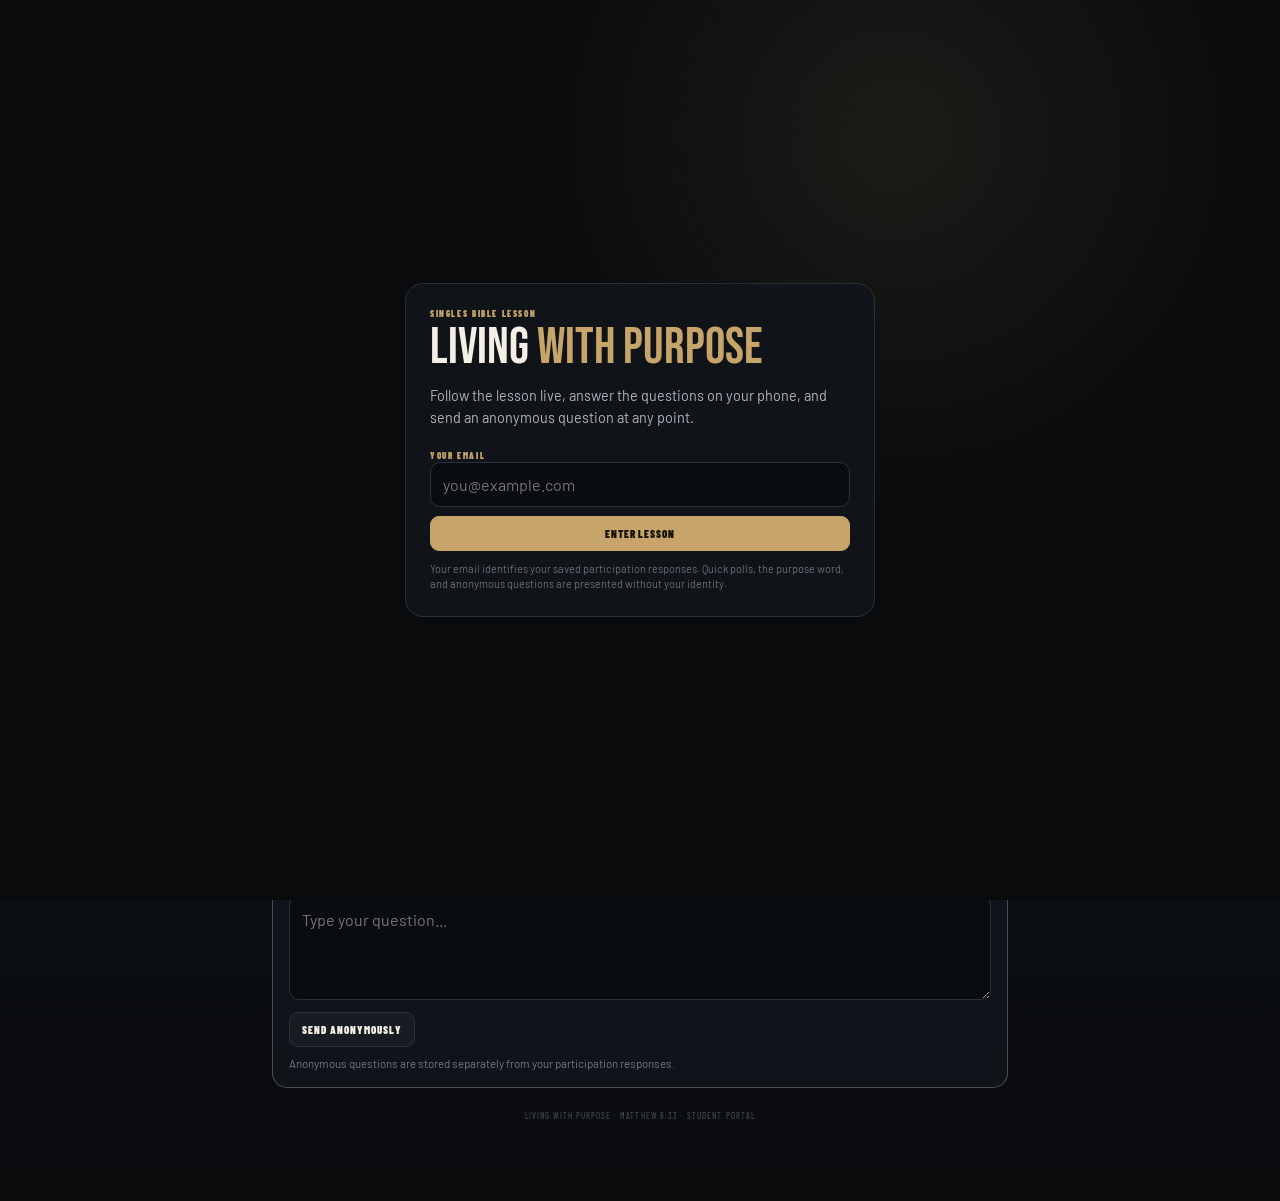
==== commit 591043b4: "Add presenter-launched lesson polls to student portal" ====
--- a/purpose/index.html
+++ b/purpose/index.html
@@ -14,6 +14,7 @@
 .shell{width:min(760px,100%);margin:0 auto;padding:15px 12px 80px}.card{border:1px solid var(--line);background:rgba(17,21,26,.94);border-radius:15px;padding:16px;margin-bottom:10px}.ey{font-family:var(--fc);font-size:.56rem;font-weight:900;letter-spacing:.18em;text-transform:uppercase;color:var(--gold);margin-bottom:7px}.title{font-family:var(--fd);font-size:clamp(2.1rem,9vw,4.5rem);line-height:.88;text-transform:uppercase}.sub{font-family:var(--fp);font-size:.95rem;line-height:1.5;color:#b8b3aa;margin-top:10px}.ref{font-family:var(--fc);font-size:.68rem;font-weight:900;letter-spacing:.1em;text-transform:uppercase;color:var(--sage);margin-top:11px}.body{font-size:.95rem;line-height:1.55;color:#d5d8da;margin-top:10px}.points{list-style:none;padding:0;margin:12px 0 0;display:grid;gap:8px}.points li{border-left:2px solid var(--gold);padding:7px 9px;background:#0c1014;font-size:.9rem;line-height:1.35}
 .path{display:flex;gap:5px;overflow:auto;padding-bottom:2px}.path span{flex:0 0 auto;border:1px solid var(--line);border-radius:999px;padding:7px 10px;font-family:var(--fc);font-size:.55rem;font-weight:900;letter-spacing:.12em;text-transform:uppercase;color:#66717b}.path span.on{color:#16130e;background:var(--gold);border-color:var(--gold)}
 .prompt{border-color:rgba(198,164,106,.55);box-shadow:0 12px 36px rgba(0,0,0,.18)}.prompt-q{font-family:var(--fc);font-size:1.25rem;font-weight:800;line-height:1.08}.hint{font-size:.78rem;color:var(--muted);margin:7px 0 10px}.ta,.email,.word-input{width:100%;border:1px solid var(--line);border-radius:10px;background:#0a0d10;color:var(--ink);padding:12px;outline:none}.ta{min-height:105px;resize:vertical;line-height:1.45}.email:focus,.ta:focus,.word-input:focus{border-color:var(--gold)}.actions{display:flex;gap:8px;align-items:center;margin-top:9px;flex-wrap:wrap}.btn{border:1px solid var(--line);border-radius:9px;background:var(--panel2);color:var(--ink);padding:10px 12px;font-family:var(--fc);font-size:.68rem;font-weight:900;letter-spacing:.09em;text-transform:uppercase;cursor:pointer}.btn.primary{background:var(--gold);border-color:var(--gold);color:#17130c}.btn.ghost{background:transparent}.save-state{font-family:var(--fc);font-size:.58rem;font-weight:800;letter-spacing:.08em;text-transform:uppercase;color:var(--muted)}.save-state.ok{color:var(--green)}.save-state.err{color:#ff988e}
+.live-poll{border-color:rgba(145,166,154,.62);background:radial-gradient(circle at 100% 0,rgba(145,166,154,.14),transparent 44%),rgba(17,21,26,.98);box-shadow:0 12px 36px rgba(0,0,0,.24)}.live-poll .ey{color:var(--sage)}.live-poll-q{font-family:var(--fc);font-size:clamp(1.45rem,6vw,2.2rem);font-weight:900;line-height:1.04;margin-bottom:13px}.poll-options{display:grid;gap:8px}.poll-option{width:100%;text-align:left;border:1px solid var(--line);border-radius:10px;background:#0a0e12;color:var(--ink);padding:12px 13px;font-family:var(--fc);font-size:.9rem;font-weight:800;cursor:pointer}.poll-option:active{transform:scale(.99)}.poll-option.selected{border-color:var(--gold);background:rgba(198,164,106,.12);color:#f7dfb5}.poll-live-note{font-size:.72rem;color:var(--muted);line-height:1.4;margin-top:10px}
 .poll-card{position:relative;overflow:hidden;border-color:rgba(198,164,106,.55);background:radial-gradient(circle at 100% 0,rgba(198,164,106,.12),transparent 45%),rgba(17,21,26,.96)}.poll-card:after{content:'ONE WORD';position:absolute;right:-8px;bottom:-18px;font-family:var(--fd);font-size:5.2rem;color:rgba(198,164,106,.045);pointer-events:none}.poll-q{font-family:var(--fd);font-size:clamp(2rem,8vw,3.4rem);line-height:.92;text-transform:uppercase;max-width:580px}.word-row{display:grid;grid-template-columns:1fr auto;gap:8px;margin-top:14px;position:relative;z-index:1}.word-input{font-family:var(--fc);font-size:1.12rem;font-weight:800;letter-spacing:.03em}.poll-note{font-size:.72rem;line-height:1.45;color:var(--muted);margin-top:9px;position:relative;z-index:1}
 .progress-row{display:flex;justify-content:space-between;gap:12px;align-items:center}.progress-label{font-family:var(--fc);font-weight:800}.progress-num{font-family:var(--fd);font-size:1.5rem;color:var(--gold)}.bar{height:5px;background:#20272e;margin-top:9px;overflow:hidden;border-radius:99px}.bar div{height:100%;width:0;background:var(--gold);transition:width .2s}
 details{border:1px solid var(--line);border-radius:15px;background:#0d1115;margin-bottom:10px;overflow:hidden}summary{list-style:none;padding:14px 15px;font-family:var(--fc);font-size:.68rem;font-weight:900;letter-spacing:.12em;text-transform:uppercase;color:#aab0b5;cursor:pointer;display:flex;justify-content:space-between}summary::-webkit-details-marker{display:none}summary:after{content:'+';color:var(--gold)}details[open] summary:after{content:'−'}.details-body{padding:0 10px 10px}.mini-q{border-top:1px solid var(--line);padding:11px 4px}.mini-q:first-child{border-top:0}.mini-q-title{font-family:var(--fc);font-weight:800;font-size:.88rem}.mini-q-state{font-size:.65rem;color:var(--muted);margin-top:4px}
@@ -24,12 +25,13 @@
 </style>
 </head>
 <body>
-<div class="gate" id="gate"><div class="gate-box"><div class="ey">Singles Bible Lesson</div><div class="gate-title">Living <span>With Purpose</span></div><div class="gate-copy">Follow the lesson live, answer the questions on your phone, and send an anonymous question at any point.</div><label class="ey" for="email">Your email</label><input class="email" id="email" type="email" inputmode="email" autocomplete="email" placeholder="you@example.com"><button class="btn primary" style="width:100%;margin-top:9px" onclick="enterPortal()">Enter Lesson</button><div class="gate-error hidden" id="gate-error"></div><div class="small-note">Your email is used to identify your participation responses. Anonymous questions and the one-word purpose poll are displayed without your identity.</div></div></div>
+<div class="gate" id="gate"><div class="gate-box"><div class="ey">Singles Bible Lesson</div><div class="gate-title">Living <span>With Purpose</span></div><div class="gate-copy">Follow the lesson live, answer the questions on your phone, and send an anonymous question at any point.</div><label class="ey" for="email">Your email</label><input class="email" id="email" type="email" inputmode="email" autocomplete="email" placeholder="you@example.com"><button class="btn primary" style="width:100%;margin-top:9px" onclick="enterPortal()">Enter Lesson</button><div class="gate-error hidden" id="gate-error"></div><div class="small-note">Your email identifies your saved participation responses. Quick polls, the purpose word, and anonymous questions are presented without your identity.</div></div></div>
 <header class="top"><div class="brand">Living <span>With Purpose</span></div><div class="live"><span id="dot" class="dot"></span><span id="sync-label">Connecting</span></div></header>
 <main class="shell">
 <section class="card"><div class="ey">Today's Path</div><div class="path" id="path"><span data-p="OPEN">Start</span><span data-p="SEEK">Seek</span><span data-p="ASK">Ask</span><span data-p="KNOCK">Knock</span><span data-p="CALL">Call</span><span data-p="TRUST">Trust</span></div></section>
 <section class="card" id="live-card"><div class="ey" id="live-ey">Waiting for lesson</div><div class="title" id="live-title">Living With Purpose</div><div class="sub" id="live-sub">Seeking God's Best in Every Stage of Life</div><div class="ref" id="live-ref">Matthew 6:33</div><div class="body" id="live-body">The lesson will follow here as the presenter advances the main screen.</div><ul class="points hidden" id="live-points"></ul></section>
-<section class="card poll-card"><div class="ey">Live Purpose Poll</div><div class="poll-q">In one word, describe your purpose.</div><div class="hint">At the end, the room's words will become a live constellation on the main screen.</div><div class="word-row"><input class="word-input" id="purpose-word" maxlength="32" autocomplete="off" placeholder="One word…"><button class="btn primary" onclick="submitPurposeWord()">Add My Word</button></div><div class="actions"><span class="save-state" id="purpose-word-state"></span></div><div class="poll-note">Your word is used anonymously in the closing constellation. You can change it later by submitting a new word from this same device.</div></section>
+<section id="live-poll-zone"></section>
+<section class="card poll-card"><div class="ey">Closing Purpose Poll</div><div class="poll-q">In one word, describe your purpose.</div><div class="hint">At the end, the room's words will become a live constellation on the main screen.</div><div class="word-row"><input class="word-input" id="purpose-word" maxlength="32" autocomplete="off" placeholder="One word…"><button class="btn primary" onclick="submitPurposeWord()">Add My Word</button></div><div class="actions"><span class="save-state" id="purpose-word-state"></span></div><div class="poll-note">Your word is used anonymously in the closing constellation. You can change it later by submitting a new word from this same device.</div></section>
 <section id="prompt-zone"></section>
 <section class="card"><div class="progress-row"><div><div class="ey">Participation</div><div class="progress-label">Your responses</div></div><div class="progress-num" id="progress-num">0/11</div></div><div class="bar"><div id="progress-bar"></div></div></section>
 <details><summary>All lesson questions</summary><div class="details-body" id="all-prompts"></div></details>
@@ -38,14 +40,21 @@
 </main><div class="toast" id="toast">Saved</div>
 <script>
 const ROOM='living-with-purpose-v1',CHANNEL='lwp-sync-v1',SERIES='living-with-purpose',LESSON='singles-2026-08-22',PURPOSE_POLL='lwp-purpose-word';
-let email='';let sessionId=localStorage.getItem('lwp_student_session')||('lwp_'+(crypto.randomUUID?crypto.randomUUID():Date.now()+Math.random().toString(16).slice(2)));localStorage.setItem('lwp_student_session',sessionId);let bc=null,sbClient=null,sbChannel=null,sbUrl='',sbKey='';let liveState={room:ROOM,started:false,slide:0};
+let email='';let sessionId=localStorage.getItem('lwp_student_session')||('lwp_'+(crypto.randomUUID?crypto.randomUUID():Date.now()+Math.random().toString(16).slice(2)));localStorage.setItem('lwp_student_session',sessionId);let bc=null,sbClient=null,sbChannel=null,sbUrl='',sbKey='';let liveState={room:ROOM,started:false,slide:0,activePoll:null};
+const LESSON_POLLS=[
+{id:'lwp-waiting-for',cue:'Opening',question:'What are you waiting on God for most right now?',options:['Direction or clarity','Relationship or marriage','Career or finances','Healing or restoration','Spiritual growth']},
+{id:'lwp-seek-first',cue:'SEEK',question:'What most competes with seeking God first in your current stage?',options:['Relationships or marriage','Career or finances','Comfort or approval','Fear or control']},
+{id:'lwp-ask-hardest',cue:'ASK',question:'When you bring a desire to God, what is hardest for you?',options:['Asking honestly','Checking my motives','Accepting His will','Waiting for the answer']},
+{id:'lwp-knock-step',cue:'KNOCK',question:'Where do you most need to take an obedient next step?',options:['Career or education','Finances or stewardship','Relationships','Ministry or serving','Personal discipline']},
+{id:'lwp-hardest-step',cue:'Closing',question:'Which part of the progression is hardest for you right now?',options:['SEEK','ASK','KNOCK','CALL','TRUST']}
+];
 const FOLLOW=[
 {p:'OPEN',ey:'Living With Purpose',title:'Living With Purpose',sub:"Seeking God's Best in Every Stage of Life",ref:'Matthew 6:33',body:'Purpose is how you live while seeking God first in the stage He has you in now.'},
 {p:'OPEN',ey:'Anchor Text',title:'Seek First',ref:'Matthew 6:33',body:'But seek ye first the kingdom of God, and his righteousness; and all these things shall be added unto you.'},
 {p:'OPEN',ey:'Big Idea',title:'Purpose Is Present-Tense',body:'Purpose is not something you enter when your circumstances change.',sub:'Live purposefully in the stage God has you in now.'},
 {p:'OPEN',ey:"Today's Progression",title:'SEEK → ASK → KNOCK → CALL → TRUST',body:'We pursue God first, bring Him our desires, move in obedience, call on Him, and release the outcome.'},
 {p:'OPEN',ey:'Icebreaker · Round One',title:'What would you ask God for?',body:'Think about your present stage of life. What one thing would you ask God for?'},
-{p:'OPEN',ey:'Icebreaker · Round Two',title:'What are you waiting on God for?',body:'Everybody is waiting for something.'},
+{p:'OPEN',ey:'Icebreaker · Round Two',title:'What are you waiting on God for right now?',body:'Everybody is waiting for something.'},
 {p:'OPEN',ey:'Transition',title:'Same Starting Point',body:'Different ages. Different situations. Different desires. Seek first the kingdom of God.'},
 {p:'OPEN',ey:'Introduction',title:'Your Current Stage Is Not a Waiting Room',body:'Do not postpone purpose until marriage, a career, a house, more money, or another answered prayer.'},
 {p:'OPEN',ey:'Scripture',title:'There Is Purpose in the Season',ref:'Ecclesiastes 3:1',body:'To every thing there is a season, and a time to every purpose under the heaven.'},
@@ -92,10 +101,12 @@
 const PROMPTS=[
 {id:'icebreaker-ask',slide:4,q:'If you could ask God for one thing concerning your present stage of life, what would it be?',hint:'Keep it simple and honest.'},{id:'icebreaker-waiting',slide:5,q:'What are you waiting on God for right now?',hint:'Everybody is waiting for something.'},{id:'seek-competition',slide:16,q:'What competes most aggressively with seeking God first in your life?',hint:'Think about legitimate desires too, not only obviously sinful things.'},{id:'seek-first-place',slide:16,q:'How can you tell when a legitimate desire has moved into first place?',hint:'What happens to your peace when you do not receive it?'},{id:'ask-motive',slide:20,q:'Why do you want what you are asking God for?',hint:'Let God examine the motive, not only the request.'},{id:'knock-waiting',slide:25,q:'What is the difference between waiting on God and procrastinating in your current situation?',hint:'Where might active obedience be required?'},{id:'final-seek',slide:42,q:'SEEK · What is God asking you to pursue more intentionally in this stage?',hint:'Private reflection.'},{id:'final-ask',slide:42,q:'ASK · What desire do you need to honestly place before God?',hint:'Private reflection.'},{id:'final-knock',slide:43,q:'KNOCK · What action have you been praying about that you now need to take?',hint:'Name the next obedient step.'},{id:'final-call',slide:43,q:'CALL · What burden have you been carrying that you need to cry out to God about?',hint:'Private reflection.'},{id:'final-trust',slide:44,q:"TRUST · What outcome do you need to release back into God's hands?",hint:'Release the result without abandoning obedience.'}
 ];
-function esc(s){return String(s??'').replace(/[&<>"']/g,c=>({'&':'&amp;','<':'&lt;','>':'&gt;','"':'&quot',"'":'&#39;'}[c]));}
-function validEmail(v){return /^[^\s@]+@[^\s@]+\.[^\s@]+$/.test(String(v||'').trim())}function answerKey(id){return'lwp_answer_'+id}function savedCount(){return PROMPTS.filter(p=>localStorage.getItem(answerKey(p.id)+'_saved')==='1').length}function toast(text){const el=document.getElementById('toast');el.textContent=text;el.classList.add('on');setTimeout(()=>el.classList.remove('on'),1500)}function setSync(ok,label){document.getElementById('dot').classList.toggle('on',ok);document.getElementById('sync-label').textContent=label}
+function esc(s){return String(s??'').replace(/[&<>"']/g,c=>({'&':'&amp;','<':'&lt;','>':'&gt;','"':'&quot;',"'":'&#39;'}[c]));}
+function validEmail(v){return /^[^\s@]+@[^\s@]+\.[^\s@]+$/.test(String(v||'').trim())}function answerKey(id){return'lwp_answer_'+id}function pollKey(id){return'lwp_poll_'+id}function savedCount(){return PROMPTS.filter(p=>localStorage.getItem(answerKey(p.id)+'_saved')==='1').length}function toast(text){const el=document.getElementById('toast');el.textContent=text;el.classList.add('on');setTimeout(()=>el.classList.remove('on'),1500)}function setSync(ok,label){document.getElementById('dot').classList.toggle('on',ok);document.getElementById('sync-label').textContent=label}
 async function enterPortal(){const input=document.getElementById('email'),value=String(input.value||'').trim().toLowerCase(),err=document.getElementById('gate-error');if(!validEmail(value)){err.textContent='Enter a valid email address.';err.classList.remove('hidden');return}err.classList.add('hidden');try{const r=await fetch('/api/purpose-participation',{method:'POST',headers:{'Content-Type':'application/json'},body:JSON.stringify({action:'checkin',email:value,session_id:sessionId})});const data=await r.json().catch(()=>({}));if(!r.ok)throw new Error(data.error||'Could not enter lesson');email=value;localStorage.setItem('lwp_student_email',email);document.getElementById('gate').classList.add('hidden');renderAll()}catch(e){err.textContent=e.message||'Could not connect. Try again.';err.classList.remove('hidden')}}
-function renderLive(){const idx=liveState.started?Math.max(0,Math.min(Number(liveState.slide)||0,FOLLOW.length-1)):0,f=FOLLOW[idx];document.getElementById('live-ey').textContent=liveState.started?`Slide ${idx+1} · ${f.ey}`:'Waiting for lesson';document.getElementById('live-title').textContent=f.title||'Living With Purpose';const sub=document.getElementById('live-sub');sub.textContent=f.sub||'';sub.classList.toggle('hidden',!f.sub);const ref=document.getElementById('live-ref');ref.textContent=f.ref||'';ref.classList.toggle('hidden',!f.ref);const body=document.getElementById('live-body');body.textContent=f.body||'';body.classList.toggle('hidden',!f.body);const points=document.getElementById('live-points');points.innerHTML=(f.points||[]).map(p=>`<li>${esc(p)}</li>`).join('');points.classList.toggle('hidden',!(f.points&&f.points.length));document.querySelectorAll('#path span').forEach(el=>el.classList.toggle('on',el.dataset.p===f.p));renderLivePrompts(idx)}
+function renderLive(){const idx=liveState.started?Math.max(0,Math.min(Number(liveState.slide)||0,FOLLOW.length-1)):0,f=FOLLOW[idx];document.getElementById('live-ey').textContent=liveState.started?`Slide ${idx+1} · ${f.ey}`:'Waiting for lesson';document.getElementById('live-title').textContent=f.title||'Living With Purpose';const sub=document.getElementById('live-sub');sub.textContent=f.sub||'';sub.classList.toggle('hidden',!f.sub);const ref=document.getElementById('live-ref');ref.textContent=f.ref||'';ref.classList.toggle('hidden',!f.ref);const body=document.getElementById('live-body');body.textContent=f.body||'';body.classList.toggle('hidden',!f.body);const points=document.getElementById('live-points');points.innerHTML=(f.points||[]).map(p=>`<li>${esc(p)}</li>`).join('');points.classList.toggle('hidden',!(f.points&&f.points.length));document.querySelectorAll('#path span').forEach(el=>el.classList.toggle('on',el.dataset.p===f.p));renderLivePoll();renderLivePrompts(idx)}
+function renderLivePoll(){const zone=document.getElementById('live-poll-zone'),ap=liveState.activePoll;if(!zone)return;if(!ap||!ap.id){zone.innerHTML='';return}const poll=LESSON_POLLS.find(p=>p.id===ap.id);if(!poll){zone.innerHTML='';return}const saved=localStorage.getItem(pollKey(poll.id))||'';zone.innerHTML=`<section class="card live-poll"><div class="ey">Live Poll · ${esc(poll.cue)}</div><div class="live-poll-q">${esc(poll.question)}</div><div class="poll-options">${poll.options.map(o=>`<button class="poll-option ${saved===o?'selected':''}" onclick="submitLessonPoll('${poll.id}',${JSON.stringify(o).replace(/"/g,'&quot;')},this)">${esc(o)}</button>`).join('')}</div><div class="actions"><span class="save-state ${saved?'ok':''}" id="poll-state-${poll.id}">${saved?'Vote saved · tap another option to change it':'Choose one answer'}</span></div><div class="poll-live-note">Your vote is anonymous on the room display.</div></section>`}
+async function submitLessonPoll(id,answer,button){const poll=LESSON_POLLS.find(p=>p.id===id);if(!poll||!email)return;const stateEl=document.getElementById('poll-state-'+id);if(stateEl){stateEl.textContent='Saving…';stateEl.className='save-state'}try{const r=await fetch('/api/poll-vote-submit',{method:'POST',headers:{'Content-Type':'application/json'},body:JSON.stringify({series_slug:SERIES,lesson_slug:LESSON,vote:{poll_id:id,pollId:id,question:poll.question,answer,email,session_id:sessionId,anonymous:true,id:id+'_'+sessionId}})});const data=await r.json().catch(()=>({}));if(!r.ok)throw new Error(data.error||'Could not save vote');localStorage.setItem(pollKey(id),answer);document.querySelectorAll('#live-poll-zone .poll-option').forEach(el=>el.classList.toggle('selected',el===button));if(stateEl){stateEl.textContent='Vote saved · tap another option to change it';stateEl.className='save-state ok'}toast('Vote saved')}catch(e){if(stateEl){stateEl.textContent='Could not save vote';stateEl.className='save-state err'}}}
 function promptCard(p,compact=false){const draft=localStorage.getItem(answerKey(p.id))||'',saved=localStorage.getItem(answerKey(p.id)+'_saved')==='1';if(compact)return`<div class="mini-q"><div class="mini-q-title">${esc(p.q)}</div><div class="mini-q-state">${saved?'Saved response':'Not answered yet'}</div></div>`;return`<section class="card prompt"><div class="ey">Participate</div><div class="prompt-q">${esc(p.q)}</div><div class="hint">${esc(p.hint||'')}</div><textarea class="ta" id="ta-${p.id}" oninput="saveDraft('${p.id}',this.value)" placeholder="Type your response...">${esc(draft)}</textarea><div class="actions"><button class="btn primary" onclick="saveAnswer('${p.id}')">${saved?'Update Response':'Save Response'}</button><span class="save-state ${saved?'ok':''}" id="state-${p.id}">${saved?'Saved':''}</span></div></section>`}
 function renderLivePrompts(slide){document.getElementById('prompt-zone').innerHTML=PROMPTS.filter(p=>p.slide===slide).map(p=>promptCard(p,false)).join('')}function renderAll(){renderLive();document.getElementById('all-prompts').innerHTML=PROMPTS.map(p=>promptCard(p,true)).join('');const n=savedCount();document.getElementById('progress-num').textContent=`${n}/${PROMPTS.length}`;document.getElementById('progress-bar').style.width=`${n/PROMPTS.length*100}%`;const w=localStorage.getItem('lwp_purpose_word')||'';document.getElementById('purpose-word').value=w;if(w){const st=document.getElementById('purpose-word-state');st.textContent='Saved for closing constellation';st.className='save-state ok'}}
 function saveDraft(id,value){localStorage.setItem(answerKey(id),value);localStorage.removeItem(answerKey(id)+'_saved');updateProgress()}function updateProgress(){const n=savedCount();document.getElementById('progress-num').textContent=`${n}/${PROMPTS.length}`;document.getElementById('progress-bar').style.width=`${n/PROMPTS.length*100}%`}
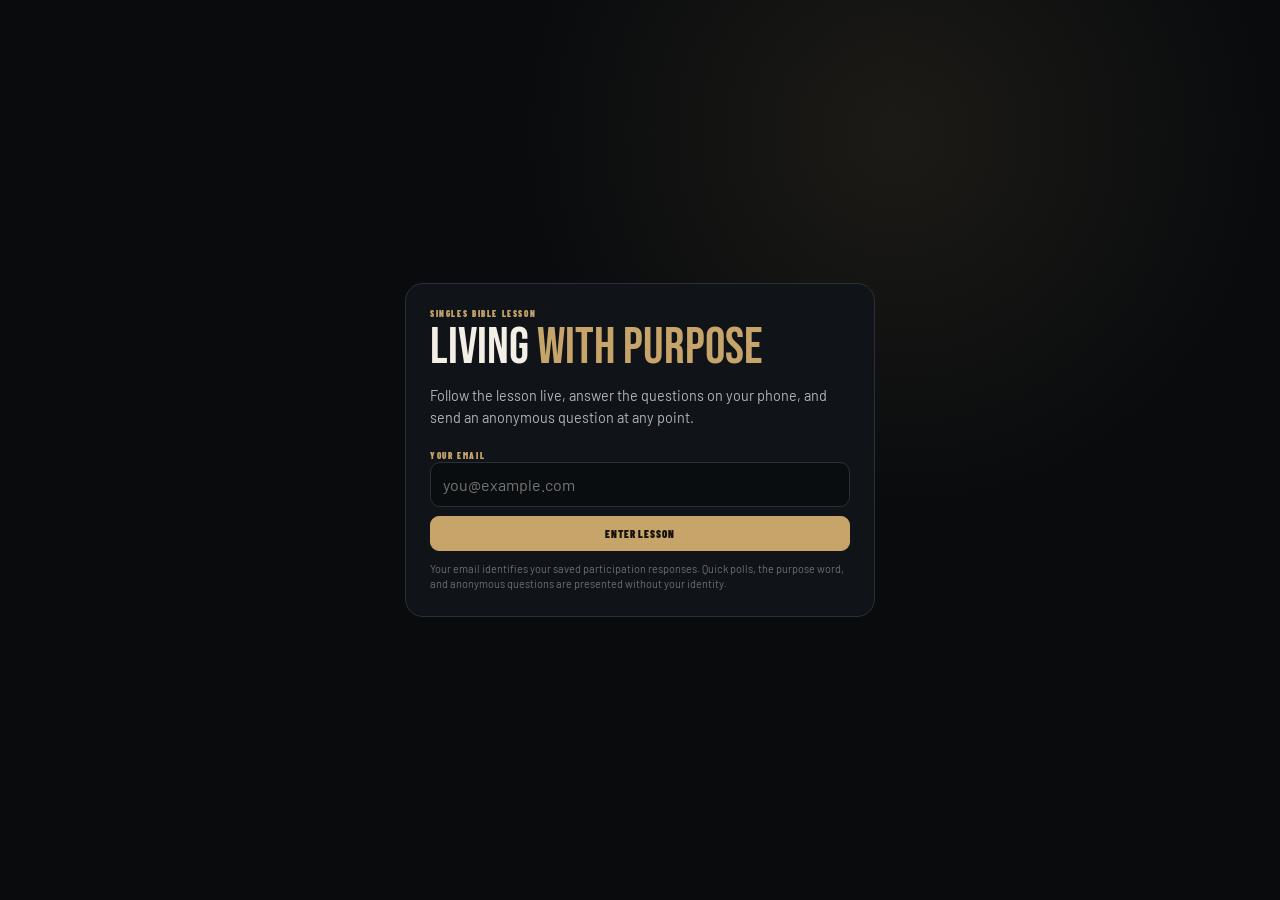
==== commit 9ec3056f: "Add opening-to-final purpose journey with IDK option" ====
--- a/purpose/index.html
+++ b/purpose/index.html
@@ -4,119 +4,134 @@
 <meta charset="utf-8">
 <meta name="viewport" content="width=device-width,initial-scale=1,maximum-scale=1,user-scalable=no,viewport-fit=cover">
 <title>Living With Purpose · Student Portal</title>
-<link href="https://fonts.googleapis.com/css2?family=Bebas+Neue&family=Barlow+Condensed:wght@500;600;700;800;900&family=Barlow:wght@300;400;500;600&family=Playfair+Display:ital,wght@0,500;1,500&display=swap" rel="stylesheet">
 <style>
-:root{--bg:#0b0d0f;--panel:#11151a;--panel2:#171c22;--ink:#f4efe5;--muted:#87919b;--line:#28313a;--gold:#c6a46a;--sage:#91a69a;--green:#43c987;--red:#d46e63;--fd:'Bebas Neue',Impact,sans-serif;--fc:'Barlow Condensed','Arial Narrow',sans-serif;--fb:'Barlow',Arial,sans-serif;--fp:'Playfair Display',Georgia,serif}
-*{box-sizing:border-box}html,body{margin:0;min-height:100%;background:var(--bg);color:var(--ink);font-family:var(--fb)}button,input,textarea{font:inherit}.hidden{display:none!important}
-body{background:radial-gradient(circle at 85% 3%,rgba(145,166,154,.08),transparent 28%),linear-gradient(180deg,#0a0c0e,#0d1115 55%,#0a0c0e)}
-.top{position:sticky;top:0;z-index:20;height:58px;padding:0 14px;display:flex;align-items:center;justify-content:space-between;background:rgba(10,12,14,.94);border-bottom:1px solid var(--line);backdrop-filter:blur(12px)}
-.brand{font-family:var(--fd);font-size:1.15rem;letter-spacing:.06em}.brand span{color:var(--gold)}.live{display:flex;align-items:center;gap:7px;font-family:var(--fc);font-size:.58rem;font-weight:900;letter-spacing:.12em;text-transform:uppercase;color:var(--muted)}.dot{width:7px;height:7px;border-radius:50%;background:#4a525a}.dot.on{background:var(--green);box-shadow:0 0 10px rgba(67,201,135,.45)}
-.shell{width:min(760px,100%);margin:0 auto;padding:15px 12px 80px}.card{border:1px solid var(--line);background:rgba(17,21,26,.94);border-radius:15px;padding:16px;margin-bottom:10px}.ey{font-family:var(--fc);font-size:.56rem;font-weight:900;letter-spacing:.18em;text-transform:uppercase;color:var(--gold);margin-bottom:7px}.title{font-family:var(--fd);font-size:clamp(2.1rem,9vw,4.5rem);line-height:.88;text-transform:uppercase}.sub{font-family:var(--fp);font-size:.95rem;line-height:1.5;color:#b8b3aa;margin-top:10px}.ref{font-family:var(--fc);font-size:.68rem;font-weight:900;letter-spacing:.1em;text-transform:uppercase;color:var(--sage);margin-top:11px}.body{font-size:.95rem;line-height:1.55;color:#d5d8da;margin-top:10px}.points{list-style:none;padding:0;margin:12px 0 0;display:grid;gap:8px}.points li{border-left:2px solid var(--gold);padding:7px 9px;background:#0c1014;font-size:.9rem;line-height:1.35}
-.path{display:flex;gap:5px;overflow:auto;padding-bottom:2px}.path span{flex:0 0 auto;border:1px solid var(--line);border-radius:999px;padding:7px 10px;font-family:var(--fc);font-size:.55rem;font-weight:900;letter-spacing:.12em;text-transform:uppercase;color:#66717b}.path span.on{color:#16130e;background:var(--gold);border-color:var(--gold)}
-.prompt{border-color:rgba(198,164,106,.55);box-shadow:0 12px 36px rgba(0,0,0,.18)}.prompt-q{font-family:var(--fc);font-size:1.25rem;font-weight:800;line-height:1.08}.hint{font-size:.78rem;color:var(--muted);margin:7px 0 10px}.ta,.email,.word-input{width:100%;border:1px solid var(--line);border-radius:10px;background:#0a0d10;color:var(--ink);padding:12px;outline:none}.ta{min-height:105px;resize:vertical;line-height:1.45}.email:focus,.ta:focus,.word-input:focus{border-color:var(--gold)}.actions{display:flex;gap:8px;align-items:center;margin-top:9px;flex-wrap:wrap}.btn{border:1px solid var(--line);border-radius:9px;background:var(--panel2);color:var(--ink);padding:10px 12px;font-family:var(--fc);font-size:.68rem;font-weight:900;letter-spacing:.09em;text-transform:uppercase;cursor:pointer}.btn.primary{background:var(--gold);border-color:var(--gold);color:#17130c}.btn.ghost{background:transparent}.save-state{font-family:var(--fc);font-size:.58rem;font-weight:800;letter-spacing:.08em;text-transform:uppercase;color:var(--muted)}.save-state.ok{color:var(--green)}.save-state.err{color:#ff988e}
-.live-poll{border-color:rgba(145,166,154,.62);background:radial-gradient(circle at 100% 0,rgba(145,166,154,.14),transparent 44%),rgba(17,21,26,.98);box-shadow:0 12px 36px rgba(0,0,0,.24)}.live-poll .ey{color:var(--sage)}.live-poll-q{font-family:var(--fc);font-size:clamp(1.45rem,6vw,2.2rem);font-weight:900;line-height:1.04;margin-bottom:13px}.poll-options{display:grid;gap:8px}.poll-option{width:100%;text-align:left;border:1px solid var(--line);border-radius:10px;background:#0a0e12;color:var(--ink);padding:12px 13px;font-family:var(--fc);font-size:.9rem;font-weight:800;cursor:pointer}.poll-option:active{transform:scale(.99)}.poll-option.selected{border-color:var(--gold);background:rgba(198,164,106,.12);color:#f7dfb5}.poll-live-note{font-size:.72rem;color:var(--muted);line-height:1.4;margin-top:10px}
-.poll-card{position:relative;overflow:hidden;border-color:rgba(198,164,106,.55);background:radial-gradient(circle at 100% 0,rgba(198,164,106,.12),transparent 45%),rgba(17,21,26,.96)}.poll-card:after{content:'ONE WORD';position:absolute;right:-8px;bottom:-18px;font-family:var(--fd);font-size:5.2rem;color:rgba(198,164,106,.045);pointer-events:none}.poll-q{font-family:var(--fd);font-size:clamp(2rem,8vw,3.4rem);line-height:.92;text-transform:uppercase;max-width:580px}.word-row{display:grid;grid-template-columns:1fr auto;gap:8px;margin-top:14px;position:relative;z-index:1}.word-input{font-family:var(--fc);font-size:1.12rem;font-weight:800;letter-spacing:.03em}.poll-note{font-size:.72rem;line-height:1.45;color:var(--muted);margin-top:9px;position:relative;z-index:1}
-.progress-row{display:flex;justify-content:space-between;gap:12px;align-items:center}.progress-label{font-family:var(--fc);font-weight:800}.progress-num{font-family:var(--fd);font-size:1.5rem;color:var(--gold)}.bar{height:5px;background:#20272e;margin-top:9px;overflow:hidden;border-radius:99px}.bar div{height:100%;width:0;background:var(--gold);transition:width .2s}
-details{border:1px solid var(--line);border-radius:15px;background:#0d1115;margin-bottom:10px;overflow:hidden}summary{list-style:none;padding:14px 15px;font-family:var(--fc);font-size:.68rem;font-weight:900;letter-spacing:.12em;text-transform:uppercase;color:#aab0b5;cursor:pointer;display:flex;justify-content:space-between}summary::-webkit-details-marker{display:none}summary:after{content:'+';color:var(--gold)}details[open] summary:after{content:'−'}.details-body{padding:0 10px 10px}.mini-q{border-top:1px solid var(--line);padding:11px 4px}.mini-q:first-child{border-top:0}.mini-q-title{font-family:var(--fc);font-weight:800;font-size:.88rem}.mini-q-state{font-size:.65rem;color:var(--muted);margin-top:4px}
-.ask{border-color:rgba(145,166,154,.42)}.ask .ey{color:var(--sage)}.privacy{font-size:.72rem;color:#6f7881;line-height:1.4;margin-top:8px}
-.gate{position:fixed;inset:0;z-index:100;background:radial-gradient(circle at 70% 15%,rgba(198,164,106,.1),transparent 32%),#090b0d;display:flex;align-items:center;justify-content:center;padding:18px}.gate-box{width:min(470px,100%);border:1px solid var(--line);background:#101419;border-radius:18px;padding:24px}.gate-title{font-family:var(--fd);font-size:3.2rem;line-height:.85;text-transform:uppercase}.gate-title span{color:var(--gold)}.gate-copy{font-size:.9rem;line-height:1.5;color:#aeb4b9;margin:15px 0}.gate-error{font-size:.75rem;color:#ff9a91;margin-top:8px}.small-note{font-size:.68rem;color:#66707a;line-height:1.4;margin-top:10px}.footer{text-align:center;font-family:var(--fc);font-size:.55rem;letter-spacing:.12em;text-transform:uppercase;color:#4d555d;padding-top:12px}
-.toast{position:fixed;left:50%;bottom:20px;transform:translateX(-50%) translateY(20px);opacity:0;pointer-events:none;z-index:200;background:#171c21;border:1px solid var(--line);border-radius:999px;padding:9px 13px;font-family:var(--fc);font-size:.65rem;font-weight:900;letter-spacing:.08em;text-transform:uppercase;transition:.2s}.toast.on{opacity:1;transform:translateX(-50%) translateY(0)}
-@media(max-width:480px){.word-row{grid-template-columns:1fr}.word-row .btn{width:100%}}
+html,body{margin:0;width:100%;height:100%;overflow:hidden;background:#0b0d0f}#purpose-core{position:fixed;inset:0;width:100%;height:100%;border:0;background:#0b0d0f}
 </style>
 </head>
 <body>
-<div class="gate" id="gate"><div class="gate-box"><div class="ey">Singles Bible Lesson</div><div class="gate-title">Living <span>With Purpose</span></div><div class="gate-copy">Follow the lesson live, answer the questions on your phone, and send an anonymous question at any point.</div><label class="ey" for="email">Your email</label><input class="email" id="email" type="email" inputmode="email" autocomplete="email" placeholder="you@example.com"><button class="btn primary" style="width:100%;margin-top:9px" onclick="enterPortal()">Enter Lesson</button><div class="gate-error hidden" id="gate-error"></div><div class="small-note">Your email identifies your saved participation responses. Quick polls, the purpose word, and anonymous questions are presented without your identity.</div></div></div>
-<header class="top"><div class="brand">Living <span>With Purpose</span></div><div class="live"><span id="dot" class="dot"></span><span id="sync-label">Connecting</span></div></header>
-<main class="shell">
-<section class="card"><div class="ey">Today's Path</div><div class="path" id="path"><span data-p="OPEN">Start</span><span data-p="SEEK">Seek</span><span data-p="ASK">Ask</span><span data-p="KNOCK">Knock</span><span data-p="CALL">Call</span><span data-p="TRUST">Trust</span></div></section>
-<section class="card" id="live-card"><div class="ey" id="live-ey">Waiting for lesson</div><div class="title" id="live-title">Living With Purpose</div><div class="sub" id="live-sub">Seeking God's Best in Every Stage of Life</div><div class="ref" id="live-ref">Matthew 6:33</div><div class="body" id="live-body">The lesson will follow here as the presenter advances the main screen.</div><ul class="points hidden" id="live-points"></ul></section>
-<section id="live-poll-zone"></section>
-<section class="card poll-card"><div class="ey">Closing Purpose Poll</div><div class="poll-q">In one word, describe your purpose.</div><div class="hint">At the end, the room's words will become a live constellation on the main screen.</div><div class="word-row"><input class="word-input" id="purpose-word" maxlength="32" autocomplete="off" placeholder="One word…"><button class="btn primary" onclick="submitPurposeWord()">Add My Word</button></div><div class="actions"><span class="save-state" id="purpose-word-state"></span></div><div class="poll-note">Your word is used anonymously in the closing constellation. You can change it later by submitting a new word from this same device.</div></section>
-<section id="prompt-zone"></section>
-<section class="card"><div class="progress-row"><div><div class="ey">Participation</div><div class="progress-label">Your responses</div></div><div class="progress-num" id="progress-num">0/11</div></div><div class="bar"><div id="progress-bar"></div></div></section>
-<details><summary>All lesson questions</summary><div class="details-body" id="all-prompts"></div></details>
-<section class="card ask"><div class="ey">Anonymous Ask a Question</div><div class="prompt-q">Have a question about the lesson?</div><div class="hint">Send it at any point. Your email is not included with this question.</div><textarea class="ta" id="ask-text" placeholder="Type your question..."></textarea><div class="actions"><button class="btn" onclick="submitAnonymousQuestion()">Send anonymously</button><span class="save-state" id="ask-state"></span></div><div class="privacy">Anonymous questions are stored separately from your participation responses.</div></section>
-<div class="footer">Living With Purpose · Matthew 6:33 · Student Portal</div>
-</main><div class="toast" id="toast">Saved</div>
+<iframe id="purpose-core" title="Living With Purpose Student Portal"></iframe>
+<script type="text/plain" id="purpose-journey-css">
+.purpose-current{position:relative;z-index:1;margin-top:10px;border:1px solid var(--line);border-radius:10px;background:#0b0e12;padding:10px 12px;font-family:var(--fc);font-size:.72rem;color:var(--muted);display:flex;justify-content:space-between;gap:12px;align-items:center}.purpose-current strong{font-family:var(--fd);font-size:1.25rem;letter-spacing:.04em;color:var(--gold);text-transform:uppercase}.idk-row{position:relative;z-index:1;margin-top:8px}.idk-btn{width:100%;border-style:dashed!important;background:rgba(145,166,154,.06)!important;color:#c0cbc5!important}.idk-btn.selected{border-color:var(--sage)!important;background:rgba(145,166,154,.14)!important;color:#e5eee9!important}.purpose-phase-final{border-color:rgba(145,166,154,.7)!important;background:radial-gradient(circle at 100% 0,rgba(145,166,154,.16),transparent 45%),rgba(17,21,26,.97)!important}.purpose-phase-final .ey{color:var(--sage)!important}.purpose-phase-final .word-row .btn.primary{background:var(--sage);border-color:var(--sage);color:#101611}.purpose-phase-final:after{content:'NOW';color:rgba(145,166,154,.05)}
+</script>
+<script type="text/plain" id="purpose-journey-js">
+(function(){
+  if(window.__lwpPurposeJourneyInstalled)return;
+  window.__lwpPurposeJourneyInstalled=true;
+
+  const card=document.querySelector('.poll-card');
+  if(!card)return;
+  const ey=card.querySelector('.ey');
+  const q=card.querySelector('.poll-q');
+  const hint=card.querySelector('.hint');
+  const row=card.querySelector('.word-row');
+  const input=document.getElementById('purpose-word');
+  const submit=row&&row.querySelector('button');
+  const stateEl=document.getElementById('purpose-word-state');
+  const note=card.querySelector('.poll-note');
+
+  let current=document.getElementById('purpose-current');
+  if(!current){
+    current=document.createElement('div');
+    current.id='purpose-current';
+    current.className='purpose-current';
+    if(row)row.insertAdjacentElement('afterend',current);
+  }
+  let idkWrap=document.getElementById('purpose-idk-row');
+  if(!idkWrap){
+    idkWrap=document.createElement('div');
+    idkWrap.id='purpose-idk-row';
+    idkWrap.className='idk-row';
+    idkWrap.innerHTML='<button id="purpose-idk" class="btn idk-btn" type="button">IDK — I DON\'T KNOW YET</button>';
+    current.insertAdjacentElement('beforebegin',idkWrap);
+  }
+  const idkBtn=document.getElementById('purpose-idk');
+
+  function isFinalPhase(){return !!(liveState&&liveState.started&&Number(liveState.slide)>=42)}
+  function savedWord(){return String(localStorage.getItem('lwp_purpose_word')||'').trim()}
+  function refreshJourney(){
+    const finalPhase=isFinalPhase();
+    const saved=savedWord();
+    card.classList.toggle('purpose-phase-final',finalPhase);
+    if(ey)ey.textContent=finalPhase?'Final Purpose Check':'Opening Purpose Check';
+    if(q)q.textContent=finalPhase?'After tonight, what one word describes your purpose now?':'What one word describes your sense of purpose right now?';
+    if(hint)hint.textContent=finalPhase?'Replace the word you started with — including IDK — with the word you are leaving with.':'Give the word you would use right now. If you genuinely do not know yet, IDK is a valid starting point.';
+    if(submit)submit.textContent=finalPhase?'Replace With My Word':(saved?'Update My Starting Word':'Save My Starting Word');
+    if(note)note.textContent=finalPhase?'This replaces your opening answer for the final constellation. Your old and new words will not be counted twice.':'This answer stays with you through the lesson. At the end, come back and replace it if your understanding of your purpose becomes clearer.';
+    if(current)current.innerHTML='<span>Current saved purpose</span><strong>'+esc(saved||'Not answered')+'</strong>';
+    if(idkBtn){idkBtn.classList.toggle('selected',saved.toUpperCase()==='IDK');idkBtn.textContent=finalPhase?(saved.toUpperCase()==='IDK'?'STILL IDK':'IDK — I STILL DON\'T KNOW'):'IDK — I DON\'T KNOW YET'}
+    if(input&&saved.toUpperCase()==='IDK'&&document.activeElement!==input)input.value='';
+    if(input)input.placeholder=finalPhase?'Your purpose word…':'One word…';
+    if(stateEl&&saved){stateEl.textContent=finalPhase?'Current answer ready to replace':'Starting answer saved';stateEl.className='save-state ok'}
+  }
+
+  async function savePurposeAnswer(raw){
+    let word=cleanWord(raw);
+    if(!email||!validEmail(email)){if(stateEl){stateEl.textContent='Enter the lesson first';stateEl.className='save-state err'}return}
+    if(!word){if(stateEl){stateEl.textContent='Type one word or choose IDK';stateEl.className='save-state err'}return}
+    if(/\s/.test(word)){if(stateEl){stateEl.textContent='One word only';stateEl.className='save-state err'}return}
+    if(word.length>32){if(stateEl){stateEl.textContent='Keep it under 32 characters';stateEl.className='save-state err'}return}
+    if(word.toUpperCase()==='I DONT KNOW'||word.toUpperCase()==="I DON'T KNOW")word='IDK';
+    const finalPhase=isFinalPhase();
+    if(stateEl){stateEl.textContent=finalPhase?'Updating…':'Saving…';stateEl.className='save-state'}
+    try{
+      const controller=new AbortController();
+      const timer=setTimeout(()=>controller.abort(),6500);
+      const r=await fetch('/api/poll-vote-submit',{method:'POST',headers:{'Content-Type':'application/json'},signal:controller.signal,body:JSON.stringify({series_slug:SERIES,lesson_slug:LESSON,vote:{poll_id:PURPOSE_POLL,pollId:PURPOSE_POLL,question:'What one word describes your purpose?',answer:word,email,session_id:sessionId,anonymous:true,id:PURPOSE_POLL+'_'+sessionId}})});
+      clearTimeout(timer);
+      const data=await r.json().catch(()=>({}));
+      if(!r.ok)throw new Error(data.error||'Could not save word');
+      localStorage.setItem('lwp_purpose_word',word);
+      localStorage.setItem('lwp_purpose_phase',finalPhase?'final':'opening');
+      if(input)input.value=word==='IDK'?'':word;
+      if(stateEl){stateEl.textContent=finalPhase?'Updated for final constellation':'Starting answer saved';stateEl.className='save-state ok'}
+      refreshJourney();
+      toast(finalPhase?'Purpose updated':'Starting purpose saved');
+    }catch(e){if(stateEl){stateEl.textContent=e&&e.name==='AbortError'?'Save timed out · try again':'Could not save';stateEl.className='save-state err'}}
+  }
+
+  window.submitPurposeWord=function(){savePurposeAnswer(input&&input.value)};
+  if(idkBtn)idkBtn.addEventListener('click',()=>savePurposeAnswer('IDK'));
+
+  const originalRenderLive=renderLive;
+  renderLive=function(){const out=originalRenderLive.apply(this,arguments);refreshJourney();return out};
+  const originalRenderAll=renderAll;
+  renderAll=function(){const out=originalRenderAll.apply(this,arguments);refreshJourney();return out};
+
+  let fallbackBusy=false;
+  async function fallbackSync(){
+    if(fallbackBusy||document.hidden||!sbUrl||!sbKey)return;
+    fallbackBusy=true;
+    const controller=new AbortController();
+    const timer=setTimeout(()=>controller.abort(),2600);
+    try{
+      const r=await fetch(sbUrl+'/rest/v1/sync_state?id=eq.1&select=payload',{headers:{apikey:sbKey,Authorization:'Bearer '+sbKey},cache:'no-store',signal:controller.signal});
+      if(!r.ok)throw new Error('sync '+r.status);
+      const rows=await r.json();
+      const raw=rows&&rows[0]&&rows[0].payload;
+      const msg=typeof raw==='string'?JSON.parse(raw):raw;
+      if(msg&&msg.type==='lwp_state'&&msg.room===ROOM&&msg.state){handle(msg);setSync(true,'Following live')}
+    }catch(e){if(!navigator.onLine)setSync(false,'Offline')}
+    finally{clearTimeout(timer);fallbackBusy=false}
+  }
+  setInterval(fallbackSync,3000);
+  document.addEventListener('visibilitychange',()=>{if(!document.hidden)setTimeout(fallbackSync,100)});
+  window.addEventListener('online',fallbackSync);
+  setTimeout(fallbackSync,900);
+  refreshJourney();
+})();
+</script>
 <script>
-const ROOM='living-with-purpose-v1',CHANNEL='lwp-sync-v1',SERIES='living-with-purpose',LESSON='singles-2026-08-22',PURPOSE_POLL='lwp-purpose-word';
-let email='';let sessionId=localStorage.getItem('lwp_student_session')||('lwp_'+(crypto.randomUUID?crypto.randomUUID():Date.now()+Math.random().toString(16).slice(2)));localStorage.setItem('lwp_student_session',sessionId);let bc=null,sbClient=null,sbChannel=null,sbUrl='',sbKey='';let liveState={room:ROOM,started:false,slide:0,activePoll:null};
-const LESSON_POLLS=[
-{id:'lwp-waiting-for',cue:'Opening',question:'What are you waiting on God for most right now?',options:['Direction or clarity','Relationship or marriage','Career or finances','Healing or restoration','Spiritual growth']},
-{id:'lwp-seek-first',cue:'SEEK',question:'What most competes with seeking God first in your current stage?',options:['Relationships or marriage','Career or finances','Comfort or approval','Fear or control']},
-{id:'lwp-ask-hardest',cue:'ASK',question:'When you bring a desire to God, what is hardest for you?',options:['Asking honestly','Checking my motives','Accepting His will','Waiting for the answer']},
-{id:'lwp-knock-step',cue:'KNOCK',question:'Where do you most need to take an obedient next step?',options:['Career or education','Finances or stewardship','Relationships','Ministry or serving','Personal discipline']},
-{id:'lwp-hardest-step',cue:'Closing',question:'Which part of the progression is hardest for you right now?',options:['SEEK','ASK','KNOCK','CALL','TRUST']}
-];
-const FOLLOW=[
-{p:'OPEN',ey:'Living With Purpose',title:'Living With Purpose',sub:"Seeking God's Best in Every Stage of Life",ref:'Matthew 6:33',body:'Purpose is how you live while seeking God first in the stage He has you in now.'},
-{p:'OPEN',ey:'Anchor Text',title:'Seek First',ref:'Matthew 6:33',body:'But seek ye first the kingdom of God, and his righteousness; and all these things shall be added unto you.'},
-{p:'OPEN',ey:'Big Idea',title:'Purpose Is Present-Tense',body:'Purpose is not something you enter when your circumstances change.',sub:'Live purposefully in the stage God has you in now.'},
-{p:'OPEN',ey:"Today's Progression",title:'SEEK → ASK → KNOCK → CALL → TRUST',body:'We pursue God first, bring Him our desires, move in obedience, call on Him, and release the outcome.'},
-{p:'OPEN',ey:'Icebreaker · Round One',title:'What would you ask God for?',body:'Think about your present stage of life. What one thing would you ask God for?'},
-{p:'OPEN',ey:'Icebreaker · Round Two',title:'What are you waiting on God for right now?',body:'Everybody is waiting for something.'},
-{p:'OPEN',ey:'Transition',title:'Same Starting Point',body:'Different ages. Different situations. Different desires. Seek first the kingdom of God.'},
-{p:'OPEN',ey:'Introduction',title:'Your Current Stage Is Not a Waiting Room',body:'Do not postpone purpose until marriage, a career, a house, more money, or another answered prayer.'},
-{p:'OPEN',ey:'Scripture',title:'There Is Purpose in the Season',ref:'Ecclesiastes 3:1',body:'To every thing there is a season, and a time to every purpose under the heaven.'},
-{p:'OPEN',ey:'Scripture',title:'Contentment Is Learned',ref:'Philippians 4:11',body:'Your joy, obedience, identity, and usefulness to God do not have to be suspended while you desire something more.'},
-{p:'SEEK',ey:'01 · SEEK',title:'What Are You Looking For?',ref:'Matthew 6:33',body:'Seeking God first is about order.'},
-{p:'SEEK',ey:'Order Matters',title:'Seek Him FIRST',body:'Everybody seeks something. The issue is what occupies first place.'},
-{p:'SEEK',ey:'To Seek',title:'Intentional Pursuit',points:['Attention','Desire','Movement','Priority','Persistence']},
-{p:'SEEK',ey:'Seek the Lord',title:'Scripture Repeats the Command',points:['Seek with all your heart','Seek continually','Seek His face','Seek while He may be found']},
-{p:'SEEK',ey:'How Do We Seek God?',title:'Start With What God Has Given You',points:['Prayer','His Word','Obedience']},
-{p:'SEEK',ey:'How Do We Seek God?',title:'Govern Appetite. Receive Counsel. Serve.',points:['Fasting','Godly counsel','Serving']},
-{p:'SEEK',ey:'Discussion',title:'What Competes With God First?',body:'How can you tell when a legitimate desire has moved into first place?'},
-{p:'ASK',ey:'02 · ASK',title:'Bring Your Desires to God',ref:'Matthew 7:7',body:'Christian maturity does not mean pretending you do not want anything.'},
-{p:'ASK',ey:'Scripture',title:'Ask',ref:'Matthew 7:7',body:'Ask, and it shall be given you; seek, and ye shall find; knock, and it shall be opened unto you.'},
-{p:'ASK',ey:'How Do We Ask?',title:'Bring the Real Request',points:['Ask specifically','Ask according to His will','Ask with faith','Ask with the right motives']},
-{p:'ASK',ey:'Motive Check',title:'Why Do I Want What I Am Asking For?',body:'A request can be good while the motive still needs purification.'},
-{p:'ASK',ey:'Important Principle',title:'God May Change the Situation or the Person',body:'Sometimes God answers the prayer by changing the person who prayed it.'},
-{p:'KNOCK',ey:'03 · KNOCK',title:'Walk Toward the Doors You Are Praying About',ref:'Matthew 7:7',body:'Knocking introduces movement.'},
-{p:'KNOCK',ey:'Active Waiting',title:'Prayer Is Not an Excuse for Passivity',points:['Apply','Budget','Become relational','Build maturity','Serve','Study']},
-{p:'KNOCK',ey:'Open Doors',title:'Opportunity Is Not Automatically Permission',points:['Not every open door is from God','Not every closed door is rejection','Do not force a closed door','Do not fear an open door','Let Scripture govern every door']},
-{p:'KNOCK',ey:'Ask the Room',title:'Waiting or Procrastinating?',body:'Waiting on God is active obedience without forcing the outcome.'},
-{p:'CALL',ey:'04 · CALL',title:'When You Need God to Answer',ref:'Jeremiah 33:3',body:'There are moments when you are not merely seeking direction. You are crying out.'},
-{p:'CALL',ey:'Scripture',title:'Call Unto Me',ref:'Jeremiah 33:3',body:'Call unto me, and I will answer thee, and shew thee great and mighty things, which thou knowest not.'},
-{p:'CALL',ey:'Call on God',title:'Stop Carrying Everything Internally',points:['When you are lonely · Call','When you do not understand · Call','When you are afraid · Call','When temptation is strong · Call','When you made a mess · Call']},
-{p:'CALL',ey:'Put It Together',title:'SEEK → ASK → KNOCK → CALL',body:'Then comes something harder: trust.'},
-{p:'TRUST',ey:'05 · ALL THESE THINGS',title:'What Was Jesus Actually Promising?',ref:'Matthew 6:31-33',body:'The context tells us what “all these things” means.'},
-{p:'TRUST',ey:'Read the Context',title:'Your Father Knows What You Need',ref:'Matthew 6:31-33',body:'Food, drink, clothing, and needs. Matthew 6:33 is not a guarantee of every imagined life outcome.'},
-{p:'TRUST',ey:'Read the Context',title:'“All These Things” Does Not Mean Everything I Want',body:'Seeking God first is not a prosperity formula.'},
-{p:'TRUST',ey:'The Promise Is Better',title:'You Take Care of My Kingdom',sub:'Trust Me with your needs.'},
-{p:'TRUST',ey:'God Knows What You Need',title:'MY FATHER KNOWS',body:'The answer to anxiety is not control over the timeline. It is confidence that your Father knows.'},
-{p:'TRUST',ey:"God's Best",title:"God's Best May Not Look Like My Plan",body:'God is forming who He has called you to become while giving what He knows is good for you.'},
-{p:'TRUST',ey:'Scripture',title:'No Good Thing Will He Withhold',ref:'Psalm 84:11',body:'Trust God even when what is good, or the timing of it, is not yet clear.'},
-{p:'TRUST',ey:'Singles Application',title:"DON'T WASTE THE STAGE YOU'RE IN",ref:'1 Corinthians 7:32',body:'Every stage carries opportunities unique to that stage.'},
-{p:'TRUST',ey:'Scripture',title:'Use This Stage',ref:'1 Corinthians 7:32',body:'Do not spend this stage staring at the next one.'},
-{p:'TRUST',ey:'Build Now',title:'What Can This Stage Produce?',points:['Spiritually','Financially','Emotionally','Relationally','Physically','Professionally','Ministerially']},
-{p:'TRUST',ey:'For Those Desiring Marriage',title:'Do Not Just Seek the Right Person',sub:'Become the right person.'},
-{p:'TRUST',ey:'Marriage',title:'You Bring Yourself Into Marriage',points:['Discipline','Character','Communication','Financial wisdom','Emotional maturity','Purity','Patience','Spiritual depth']},
-{p:'TRUST',ey:'Final Exercise',title:'SEEK + ASK',body:'What should you pursue more intentionally? What desire should you honestly place before God?'},
-{p:'TRUST',ey:'Final Exercise',title:'KNOCK + CALL',body:'What action should you take? What burden should you cry out to God about?'},
-{p:'TRUST',ey:'Final Exercise',title:'TRUST',body:"What outcome do you need to release back into God's hands?"},
-{p:'TRUST',ey:'Closing',title:'Seek First',ref:'Matthew 6:33',body:'Seek first the kingdom of God and trust Him with all these things.'},
-{p:'TRUST',ey:'Live With Purpose Now',title:'Seek. Ask. Knock. Call. Trust.',body:'Serve. Build. Grow. Pray. Learn. Give. Love. Obey.'},
-{p:'TRUST',ey:'Final Line',title:'THIS IS YOUR LIFE',body:'Your current stage is not the hallway leading to your life. If you seek the kingdom first, no stage has to be wasted.'}
-];
-const PROMPTS=[
-{id:'icebreaker-ask',slide:4,q:'If you could ask God for one thing concerning your present stage of life, what would it be?',hint:'Keep it simple and honest.'},{id:'icebreaker-waiting',slide:5,q:'What are you waiting on God for right now?',hint:'Everybody is waiting for something.'},{id:'seek-competition',slide:16,q:'What competes most aggressively with seeking God first in your life?',hint:'Think about legitimate desires too, not only obviously sinful things.'},{id:'seek-first-place',slide:16,q:'How can you tell when a legitimate desire has moved into first place?',hint:'What happens to your peace when you do not receive it?'},{id:'ask-motive',slide:20,q:'Why do you want what you are asking God for?',hint:'Let God examine the motive, not only the request.'},{id:'knock-waiting',slide:25,q:'What is the difference between waiting on God and procrastinating in your current situation?',hint:'Where might active obedience be required?'},{id:'final-seek',slide:42,q:'SEEK · What is God asking you to pursue more intentionally in this stage?',hint:'Private reflection.'},{id:'final-ask',slide:42,q:'ASK · What desire do you need to honestly place before God?',hint:'Private reflection.'},{id:'final-knock',slide:43,q:'KNOCK · What action have you been praying about that you now need to take?',hint:'Name the next obedient step.'},{id:'final-call',slide:43,q:'CALL · What burden have you been carrying that you need to cry out to God about?',hint:'Private reflection.'},{id:'final-trust',slide:44,q:"TRUST · What outcome do you need to release back into God's hands?",hint:'Release the result without abandoning obedience.'}
-];
-function esc(s){return String(s??'').replace(/[&<>"']/g,c=>({'&':'&amp;','<':'&lt;','>':'&gt;','"':'&quot;',"'":'&#39;'}[c]));}
-function validEmail(v){return /^[^\s@]+@[^\s@]+\.[^\s@]+$/.test(String(v||'').trim())}function answerKey(id){return'lwp_answer_'+id}function pollKey(id){return'lwp_poll_'+id}function savedCount(){return PROMPTS.filter(p=>localStorage.getItem(answerKey(p.id)+'_saved')==='1').length}function toast(text){const el=document.getElementById('toast');el.textContent=text;el.classList.add('on');setTimeout(()=>el.classList.remove('on'),1500)}function setSync(ok,label){document.getElementById('dot').classList.toggle('on',ok);document.getElementById('sync-label').textContent=label}
-async function enterPortal(){const input=document.getElementById('email'),value=String(input.value||'').trim().toLowerCase(),err=document.getElementById('gate-error');if(!validEmail(value)){err.textContent='Enter a valid email address.';err.classList.remove('hidden');return}err.classList.add('hidden');try{const r=await fetch('/api/purpose-participation',{method:'POST',headers:{'Content-Type':'application/json'},body:JSON.stringify({action:'checkin',email:value,session_id:sessionId})});const data=await r.json().catch(()=>({}));if(!r.ok)throw new Error(data.error||'Could not enter lesson');email=value;localStorage.setItem('lwp_student_email',email);document.getElementById('gate').classList.add('hidden');renderAll()}catch(e){err.textContent=e.message||'Could not connect. Try again.';err.classList.remove('hidden')}}
-function renderLive(){const idx=liveState.started?Math.max(0,Math.min(Number(liveState.slide)||0,FOLLOW.length-1)):0,f=FOLLOW[idx];document.getElementById('live-ey').textContent=liveState.started?`Slide ${idx+1} · ${f.ey}`:'Waiting for lesson';document.getElementById('live-title').textContent=f.title||'Living With Purpose';const sub=document.getElementById('live-sub');sub.textContent=f.sub||'';sub.classList.toggle('hidden',!f.sub);const ref=document.getElementById('live-ref');ref.textContent=f.ref||'';ref.classList.toggle('hidden',!f.ref);const body=document.getElementById('live-body');body.textContent=f.body||'';body.classList.toggle('hidden',!f.body);const points=document.getElementById('live-points');points.innerHTML=(f.points||[]).map(p=>`<li>${esc(p)}</li>`).join('');points.classList.toggle('hidden',!(f.points&&f.points.length));document.querySelectorAll('#path span').forEach(el=>el.classList.toggle('on',el.dataset.p===f.p));renderLivePoll();renderLivePrompts(idx)}
-function renderLivePoll(){const zone=document.getElementById('live-poll-zone'),ap=liveState.activePoll;if(!zone)return;if(!ap||!ap.id){zone.innerHTML='';return}const poll=LESSON_POLLS.find(p=>p.id===ap.id);if(!poll){zone.innerHTML='';return}const saved=localStorage.getItem(pollKey(poll.id))||'';zone.innerHTML=`<section class="card live-poll"><div class="ey">Live Poll · ${esc(poll.cue)}</div><div class="live-poll-q">${esc(poll.question)}</div><div class="poll-options">${poll.options.map(o=>`<button class="poll-option ${saved===o?'selected':''}" onclick="submitLessonPoll('${poll.id}',${JSON.stringify(o).replace(/"/g,'&quot;')},this)">${esc(o)}</button>`).join('')}</div><div class="actions"><span class="save-state ${saved?'ok':''}" id="poll-state-${poll.id}">${saved?'Vote saved · tap another option to change it':'Choose one answer'}</span></div><div class="poll-live-note">Your vote is anonymous on the room display.</div></section>`}
-async function submitLessonPoll(id,answer,button){const poll=LESSON_POLLS.find(p=>p.id===id);if(!poll||!email)return;const stateEl=document.getElementById('poll-state-'+id);if(stateEl){stateEl.textContent='Saving…';stateEl.className='save-state'}try{const r=await fetch('/api/poll-vote-submit',{method:'POST',headers:{'Content-Type':'application/json'},body:JSON.stringify({series_slug:SERIES,lesson_slug:LESSON,vote:{poll_id:id,pollId:id,question:poll.question,answer,email,session_id:sessionId,anonymous:true,id:id+'_'+sessionId}})});const data=await r.json().catch(()=>({}));if(!r.ok)throw new Error(data.error||'Could not save vote');localStorage.setItem(pollKey(id),answer);document.querySelectorAll('#live-poll-zone .poll-option').forEach(el=>el.classList.toggle('selected',el===button));if(stateEl){stateEl.textContent='Vote saved · tap another option to change it';stateEl.className='save-state ok'}toast('Vote saved')}catch(e){if(stateEl){stateEl.textContent='Could not save vote';stateEl.className='save-state err'}}}
-function promptCard(p,compact=false){const draft=localStorage.getItem(answerKey(p.id))||'',saved=localStorage.getItem(answerKey(p.id)+'_saved')==='1';if(compact)return`<div class="mini-q"><div class="mini-q-title">${esc(p.q)}</div><div class="mini-q-state">${saved?'Saved response':'Not answered yet'}</div></div>`;return`<section class="card prompt"><div class="ey">Participate</div><div class="prompt-q">${esc(p.q)}</div><div class="hint">${esc(p.hint||'')}</div><textarea class="ta" id="ta-${p.id}" oninput="saveDraft('${p.id}',this.value)" placeholder="Type your response...">${esc(draft)}</textarea><div class="actions"><button class="btn primary" onclick="saveAnswer('${p.id}')">${saved?'Update Response':'Save Response'}</button><span class="save-state ${saved?'ok':''}" id="state-${p.id}">${saved?'Saved':''}</span></div></section>`}
-function renderLivePrompts(slide){document.getElementById('prompt-zone').innerHTML=PROMPTS.filter(p=>p.slide===slide).map(p=>promptCard(p,false)).join('')}function renderAll(){renderLive();document.getElementById('all-prompts').innerHTML=PROMPTS.map(p=>promptCard(p,true)).join('');const n=savedCount();document.getElementById('progress-num').textContent=`${n}/${PROMPTS.length}`;document.getElementById('progress-bar').style.width=`${n/PROMPTS.length*100}%`;const w=localStorage.getItem('lwp_purpose_word')||'';document.getElementById('purpose-word').value=w;if(w){const st=document.getElementById('purpose-word-state');st.textContent='Saved for closing constellation';st.className='save-state ok'}}
-function saveDraft(id,value){localStorage.setItem(answerKey(id),value);localStorage.removeItem(answerKey(id)+'_saved');updateProgress()}function updateProgress(){const n=savedCount();document.getElementById('progress-num').textContent=`${n}/${PROMPTS.length}`;document.getElementById('progress-bar').style.width=`${n/PROMPTS.length*100}%`}
-async function saveAnswer(id){const p=PROMPTS.find(x=>x.id===id),ta=document.getElementById('ta-'+id);if(!p||!ta)return;const text=String(ta.value||'').trim(),st=document.getElementById('state-'+id);if(!text){st.textContent='Write a response first';st.className='save-state err';return}st.textContent='Saving…';st.className='save-state';try{const r=await fetch('/api/purpose-participation',{method:'POST',headers:{'Content-Type':'application/json'},body:JSON.stringify({action:'answer',email,session_id:sessionId,prompt_id:id,prompt:p.q,text})});const data=await r.json().catch(()=>({}));if(!r.ok)throw new Error(data.error||'Save failed');localStorage.setItem(answerKey(id),text);localStorage.setItem(answerKey(id)+'_saved','1');st.textContent='Saved';st.className='save-state ok';renderAll();toast('Response saved')}catch(e){st.textContent='Could not save';st.className='save-state err'}}
-function cleanWord(v){return String(v||'').trim().replace(/\s+/g,' ')}
-async function submitPurposeWord(){const input=document.getElementById('purpose-word'),st=document.getElementById('purpose-word-state'),word=cleanWord(input.value);if(!email||!validEmail(email)){st.textContent='Enter the lesson first';st.className='save-state err';return}if(!word){st.textContent='Type one word';st.className='save-state err';return}if(/\s/.test(word)){st.textContent='One word only';st.className='save-state err';return}if(word.length>32){st.textContent='Keep it under 32 characters';st.className='save-state err';return}st.textContent='Adding…';st.className='save-state';try{const r=await fetch('/api/poll-vote-submit',{method:'POST',headers:{'Content-Type':'application/json'},body:JSON.stringify({series_slug:SERIES,lesson_slug:LESSON,vote:{poll_id:PURPOSE_POLL,pollId:PURPOSE_POLL,question:'In one word, describe your purpose.',answer:word,email,session_id:sessionId,anonymous:true,id:PURPOSE_POLL+'_'+sessionId}})});const data=await r.json().catch(()=>({}));if(!r.ok)throw new Error(data.error||'Could not save word');localStorage.setItem('lwp_purpose_word',word);st.textContent='Saved for closing constellation';st.className='save-state ok';toast('Purpose word added')}catch(e){st.textContent='Could not save';st.className='save-state err'}}
-async function submitAnonymousQuestion(){const ta=document.getElementById('ask-text'),stateEl=document.getElementById('ask-state'),text=String(ta.value||'').trim();if(!text){stateEl.textContent='Type a question first';stateEl.className='save-state err';return}stateEl.textContent='Sending…';stateEl.className='save-state';try{const r=await fetch('/api/question-submit',{method:'POST',headers:{'Content-Type':'application/json'},body:JSON.stringify({id:'lwp_q_'+Date.now()+'_'+Math.random().toString(16).slice(2),text,series_slug:SERIES,lesson_slug:LESSON,name:'Anonymous',anonymous:true})});const data=await r.json().catch(()=>({}));if(!r.ok)throw new Error(data.error||'Send failed');ta.value='';stateEl.textContent='Sent anonymously';stateEl.className='save-state ok';toast('Question sent');setTimeout(()=>{stateEl.textContent='';stateEl.className='save-state'},2500)}catch(e){stateEl.textContent='Could not send';stateEl.className='save-state err'}}
-function handle(msg){if(!msg||msg.type!=='lwp_state'||msg.room!==ROOM||!msg.state)return;liveState={...liveState,...msg.state};renderLive()}function startLocal(){try{bc=new BroadcastChannel(CHANNEL);bc.onmessage=e=>handle(e.data)}catch(e){}}async function loadCurrentState(){if(!sbUrl||!sbKey)return;try{const r=await fetch(sbUrl+'/rest/v1/sync_state?id=eq.1&select=payload',{headers:{apikey:sbKey,Authorization:'Bearer '+sbKey}}),rows=await r.json(),raw=rows?.[0]?.payload,msg=typeof raw==='string'?JSON.parse(raw):raw;handle(msg)}catch(e){}}
-async function initNetwork(){try{const r=await fetch('/api/config',{cache:'no-store'}),cfg=await r.json();sbUrl=cfg.supabaseUrl||'';sbKey=cfg.supabaseAnonKey||''}catch(e){}if(!sbUrl||!sbKey){setSync(false,'Local only');return}await loadCurrentState();const script=document.createElement('script');script.src='https://cdn.jsdelivr.net/npm/@supabase/supabase-js@2/dist/umd/supabase.min.js';script.onload=()=>{try{sbClient=window.supabase.createClient(sbUrl,sbKey);sbChannel=sbClient.channel('living-with-purpose-students').on('postgres_changes',{event:'*',schema:'public',table:'sync_state'},p=>{try{const raw=p.new?.payload,msg=typeof raw==='string'?JSON.parse(raw):raw;handle(msg)}catch(e){}}).subscribe(status=>{if(status==='SUBSCRIBED')setSync(true,'Following live');if(status==='CHANNEL_ERROR'||status==='TIMED_OUT')setSync(false,'Sync error')})}catch(e){setSync(false,'Sync error')}};script.onerror=()=>setSync(false,'Local only');document.head.appendChild(script)}
-function init(){const saved=localStorage.getItem('lwp_student_email')||'';if(saved&&validEmail(saved)){email=saved;document.getElementById('email').value=saved;document.getElementById('gate').classList.add('hidden');fetch('/api/purpose-participation',{method:'POST',headers:{'Content-Type':'application/json'},body:JSON.stringify({action:'checkin',email,session_id:sessionId})}).catch(()=>{})}else document.getElementById('email').value=saved;renderAll();startLocal();initNetwork()}init();
+const frame=document.getElementById('purpose-core');
+frame.src='/purpose/core.html'+location.search+location.hash;
+frame.addEventListener('load',()=>{
+  try{
+    const d=frame.contentDocument,w=frame.contentWindow;
+    const style=d.createElement('style');
+    style.textContent=document.getElementById('purpose-journey-css').textContent;
+    d.head.appendChild(style);
+    w.eval(document.getElementById('purpose-journey-js').textContent);
+  }catch(e){console.error('Purpose journey enhancement failed',e)}
+});
 </script>
 </body>
 </html>
